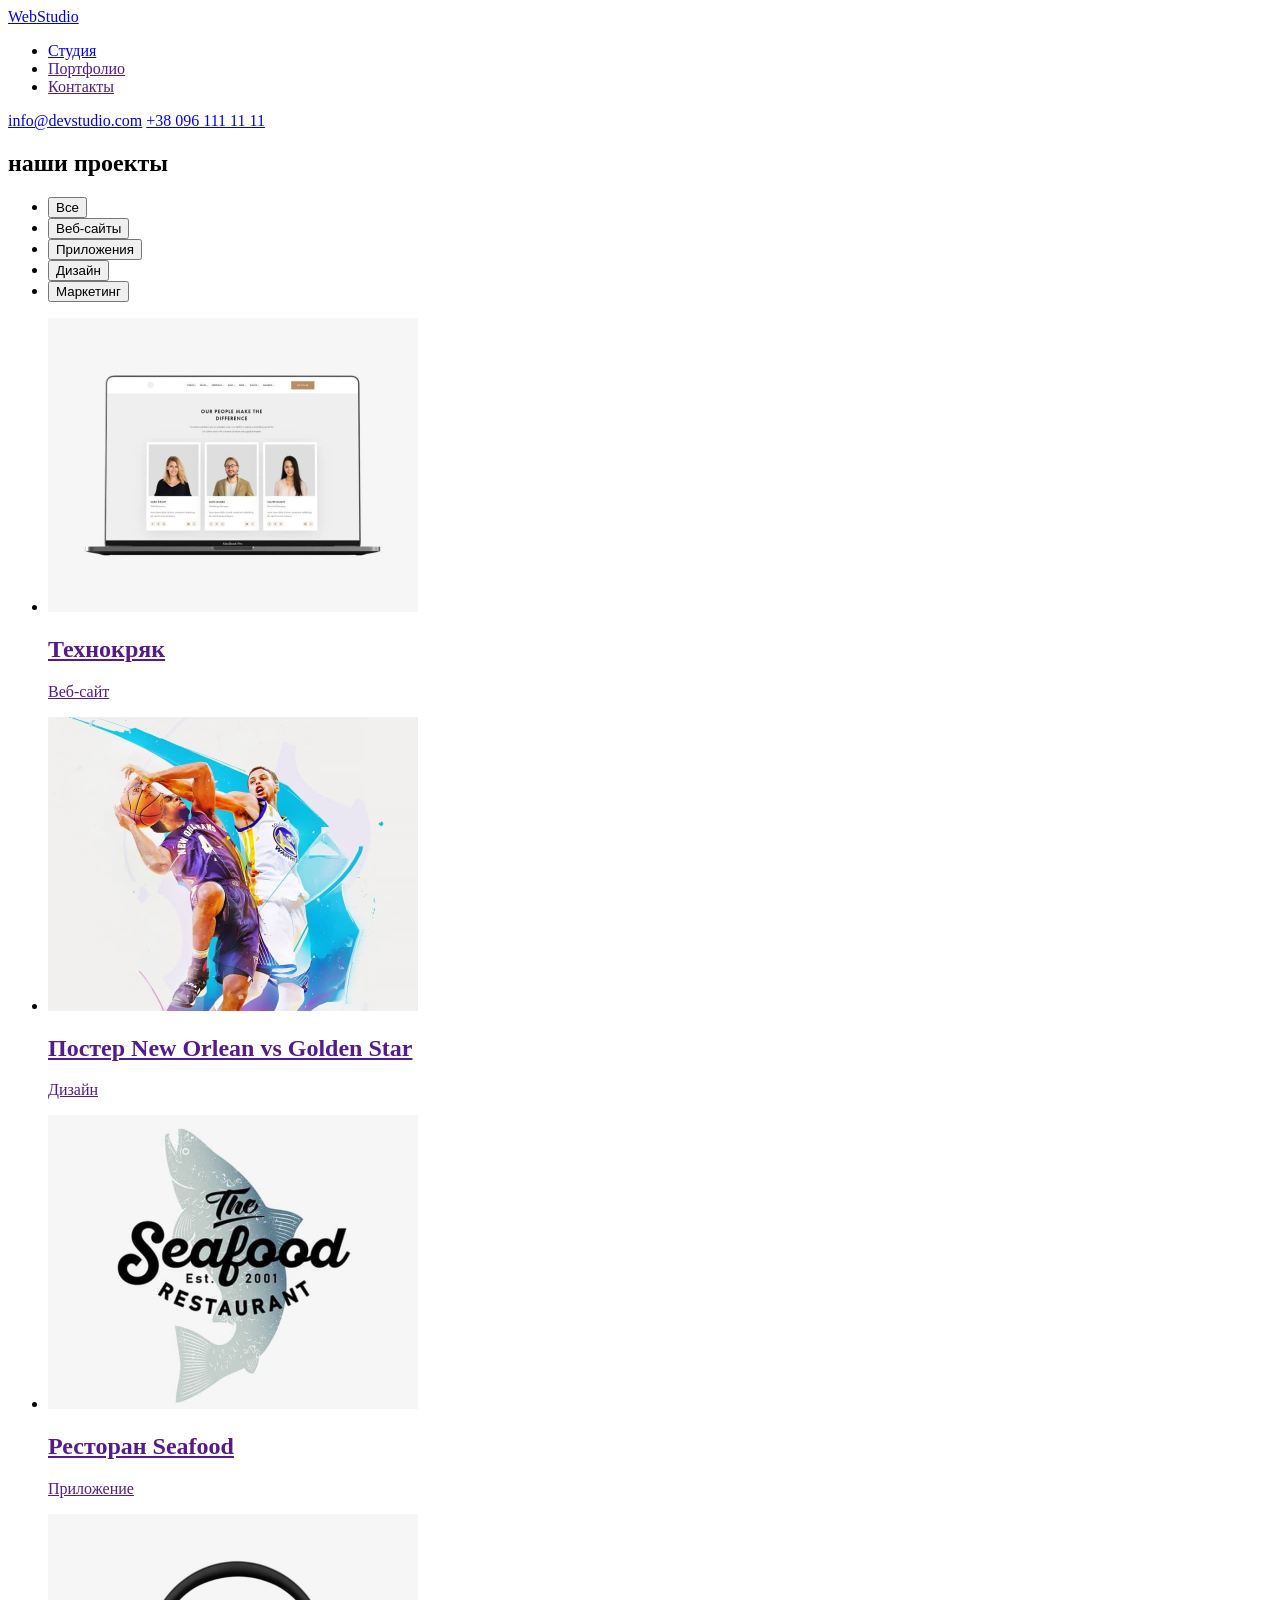
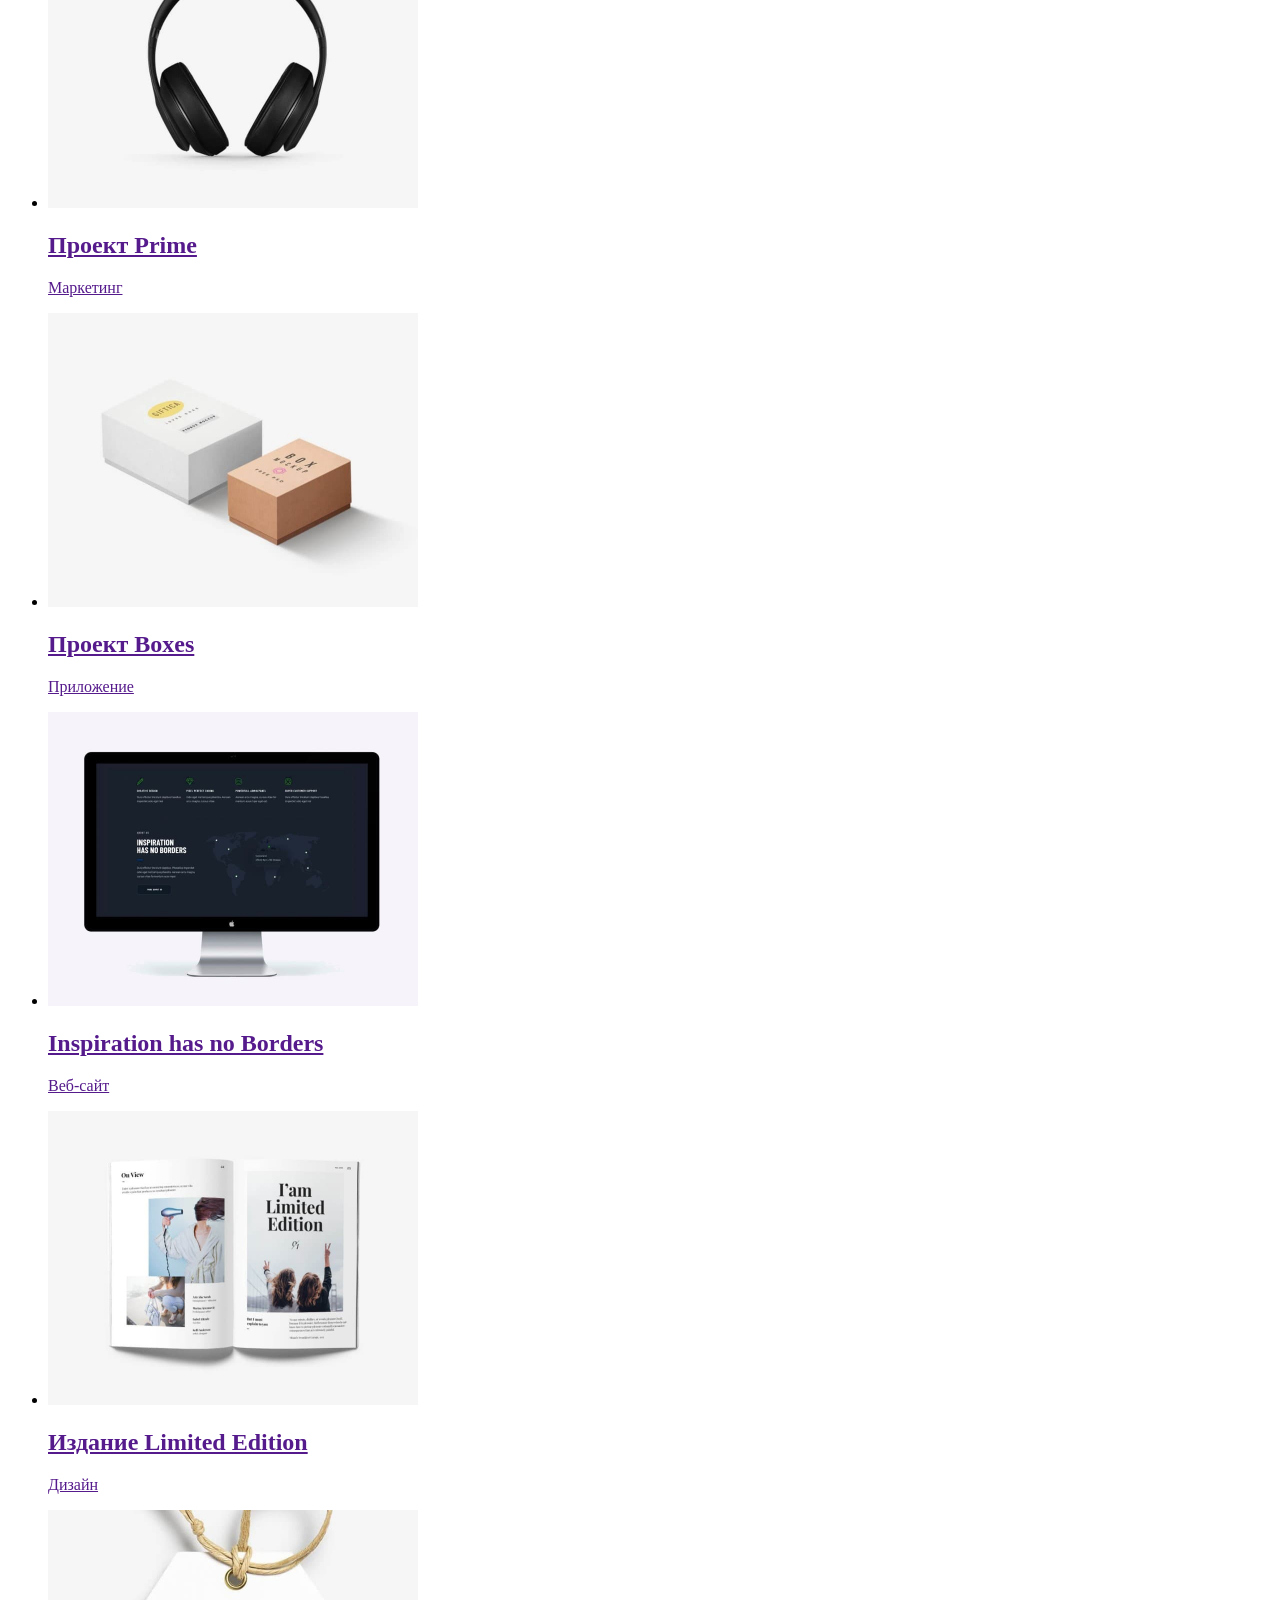
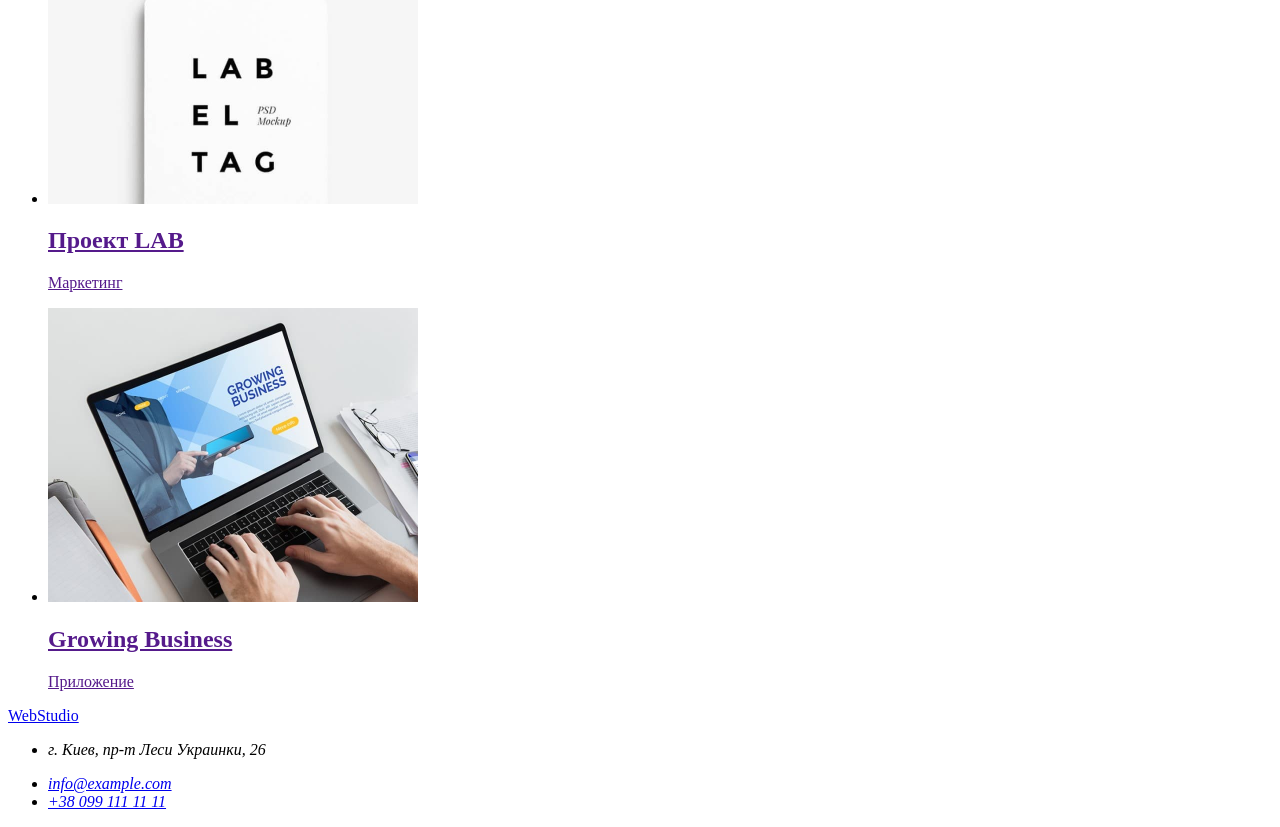
==== portfolio.html @ 17c3c4bf "розмітка" ====
<!DOCTYPE html>
<html lang="ru">
<head>
    <meta charset="UTF-8">
    <meta http-equiv="X-UA-Compatible" content="IE=edge">
    <meta name="viewport" content="width=device-width, initial-scale=1.0">
    <title>goit-markup-hw-01</title>
</head>
<body>

    <!--Шапка-->
    <header>
        <nav>
            <a href="https://github.com/Igorunka/goit-markup-hw-01.git">WebStudio</a>
            <ul>
                <li><a href="./studio.html">Студия</a></li>
                <li><a href="">Портфолио</a></li>
                <li><a href="">Контакты</a></li>
            </ul>
        </nav>
        <a href="mailto:info@devstudio.com">info@devstudio.com</a>
        <a href="tel:+380961111111">+38 096 111 11 11</a>
    </header>
    <main>
        <section>
            <h1>наши проекты</h1>

            <!-- фильтр -->
            <ul>
                <li><button type="button">Все</button></li>
                <li><button type="button">Веб-сайты</button></li>
                <li><button type="button">Приложения</button></li>
                <li><button type="button">Дизайн</button></li>
                <li><button type="button">Маркетинг</button></li>
            </ul>

            <ul>
                <li>
                    <a href="">
                        <img src="./images/tehno.jpg" alt="Технокряк" width="370">
                        <h2>Технокряк</h2>
                        <p>Веб-сайт</p>
                    </a>
                </li>
                <li>
                    <a href="">
                        <img src="./images/new_orlean.jpg" alt="" width="370">
                        <h2>Постер New Orlean vs Golden Star</h2>
                        <p>Дизайн</p>
                    </a>
                </li>
                <li>
                    <a href="">
                        <img src="./images/seafood.jpg" alt="" width="370">
                        <h2>Ресторан Seafood</h2>
                        <p>Приложение</p>
                    </a>
                </li>
                <li>
                    <a href="">
                        <img src="./images/prime.jpg" alt="" width="370">
                        <h2>Проект Prime</h2>
                        <p>Маркетинг</p>
                    </a>
                </li>
                <li>
                    <a href="">
                        <img src="./images/boxes.jpg" alt="" width="370">
                        <h2>Проект Boxes</h2>
                        <p>Приложение</p>
                    </a>
                </li>
                <li>
                    <a href="">
                        <img src="./images/inspiration.jpg" alt="" width="370">
                        <h2>Inspiration has no Borders</h2>
                        <p>Веб-сайт</p>
                    </a>
                </li>
                <li>
                    <a href="">
                        <img src="./images/limited_edition.jpg" alt="" width="370">
                        <h2>Издание Limited Edition</h2>
                        <p>Дизайн</p>
                    </a>
                </li>
                <li>
                    <a href="">
                        <img src="./images/lab.jpg" alt="" width="370">
                        <h2>Проект LAB</h2>
                        <p>Маркетинг</p>
                    </a>
                </li>
                <li>
                    <a href="">
                        <img src="./images/groving.jpg" alt="" width="370">
                        <h2>Growing Business</h2>
                        <p>Приложение</p>
                    </a>
                </li>
            </ul>
        </section>

    </main>
    
    <!---Футер-->
    <footer>
        <a href="https://github.com/Igorunka/goit-markup-hw-01.git">WebStudio</a>
        <address>
            <ul>
                <li><p>г. Киев, пр-т Леси Украинки, 26</p></li>
                <li><a href="mailto:info@example.com">info@example.com</a></li>
                <li><a href="tel:+380991111111">+38 099 111 11 11</a></li>
            </ul>          
        </address>
    </footer>
</body>
</html>
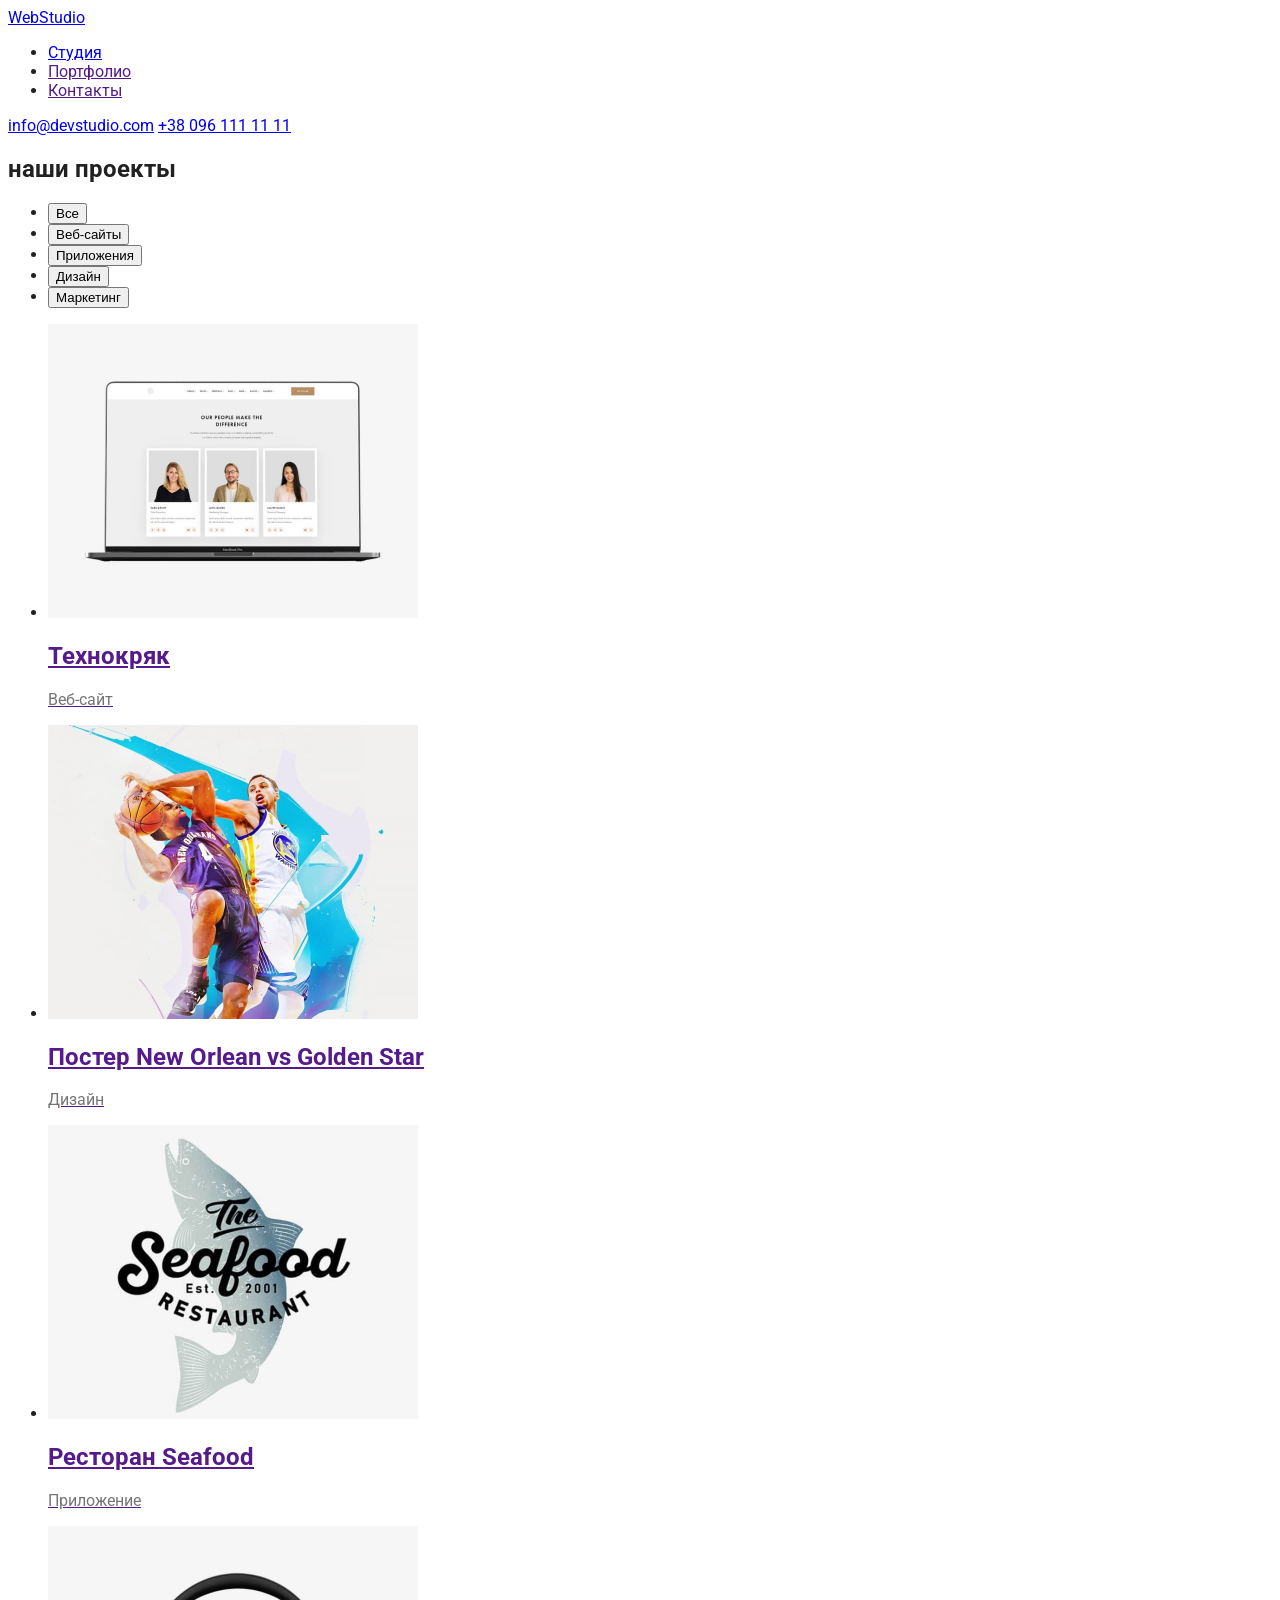
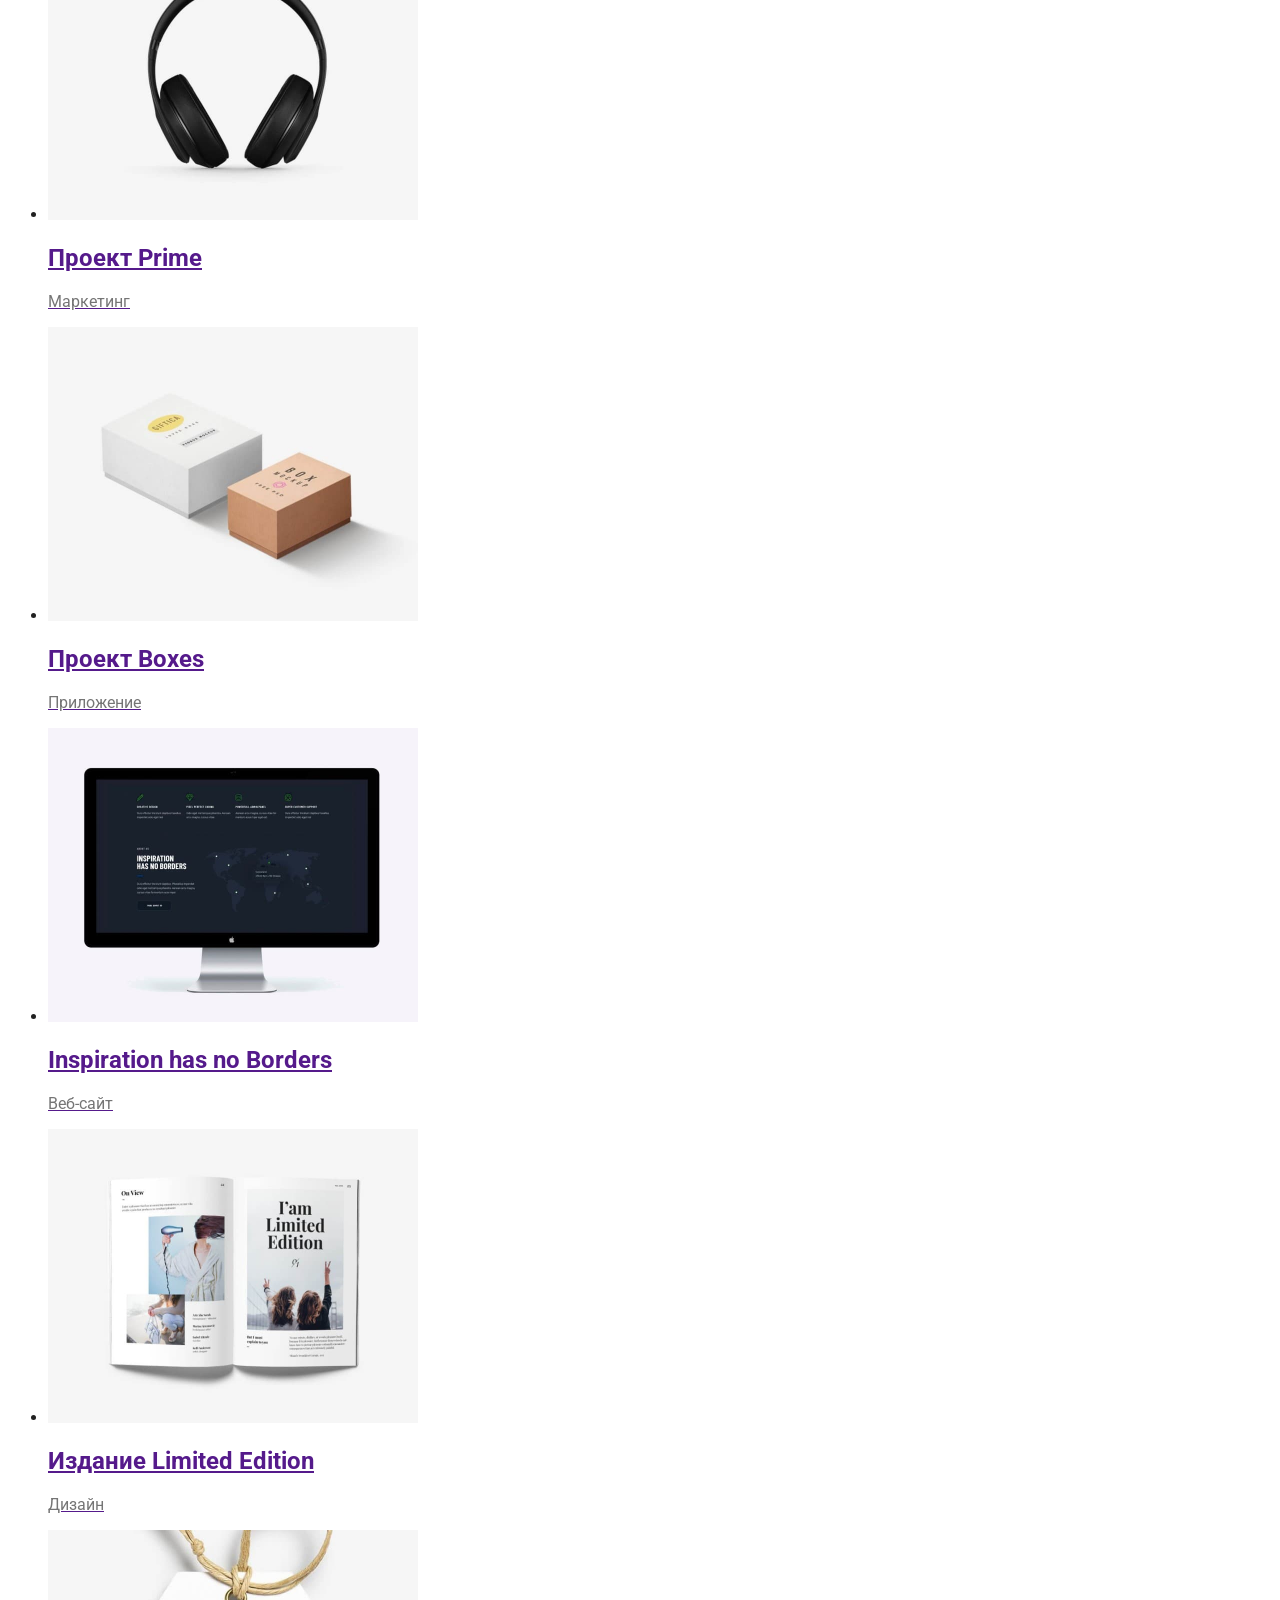
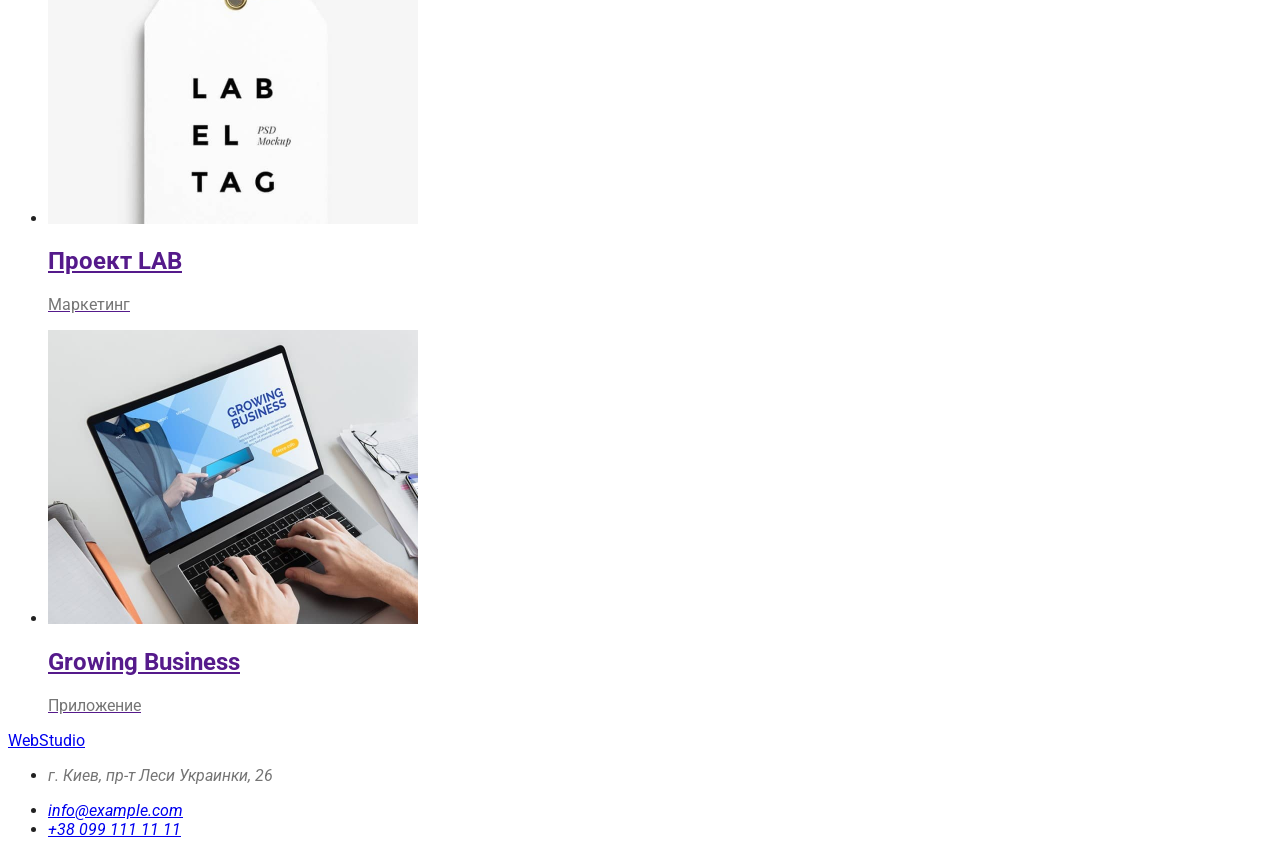
==== commit 3659e206: "Стилі" ====
--- a/portfolio.html
+++ b/portfolio.html
@@ -5,13 +5,17 @@
     <meta http-equiv="X-UA-Compatible" content="IE=edge">
     <meta name="viewport" content="width=device-width, initial-scale=1.0">
     <title>goit-markup-hw-01</title>
+    <link rel="preconnect" href="https://fonts.googleapis.com">
+<link rel="preconnect" href="https://fonts.gstatic.com" crossorigin>
+<link href="https://fonts.googleapis.com/css2?family=Raleway:wght@700&family=Roboto:wght@400;500;700;900&display=swap" rel="stylesheet">
+<link rel="stylesheet" href="./css/styles.css">
 </head>
 <body>
 
     <!--Шапка-->
     <header>
         <nav>
-            <a href="https://github.com/Igorunka/goit-markup-hw-01.git">WebStudio</a>
+            <a class="logo" href="https://github.com/Igorunka/goit-markup-hw-01.git">WebStudio</a>
             <ul>
                 <li><a href="./studio.html">Студия</a></li>
                 <li><a href="">Портфолио</a></li>
@@ -33,7 +37,7 @@
                 <li><button type="button">Дизайн</button></li>
                 <li><button type="button">Маркетинг</button></li>
             </ul>
-
+                <!-- Галерея -->
             <ul>
                 <li>
                     <a href="">
@@ -105,7 +109,7 @@
     
     <!---Футер-->
     <footer>
-        <a href="https://github.com/Igorunka/goit-markup-hw-01.git">WebStudio</a>
+        <a class="logo" href="https://github.com/Igorunka/goit-markup-hw-01.git">WebStudio</a>
         <address>
             <ul>
                 <li><p>г. Киев, пр-т Леси Украинки, 26</p></li>
--- a/css/styles.css
+++ b/css/styles.css
@@ -0,0 +1,10 @@
+body {
+font-family: Roboto, sans-serif;
+color: #212121;
+}
+p {
+    color: #757575;
+}
+.logo{
+    /* color: red; */
+}
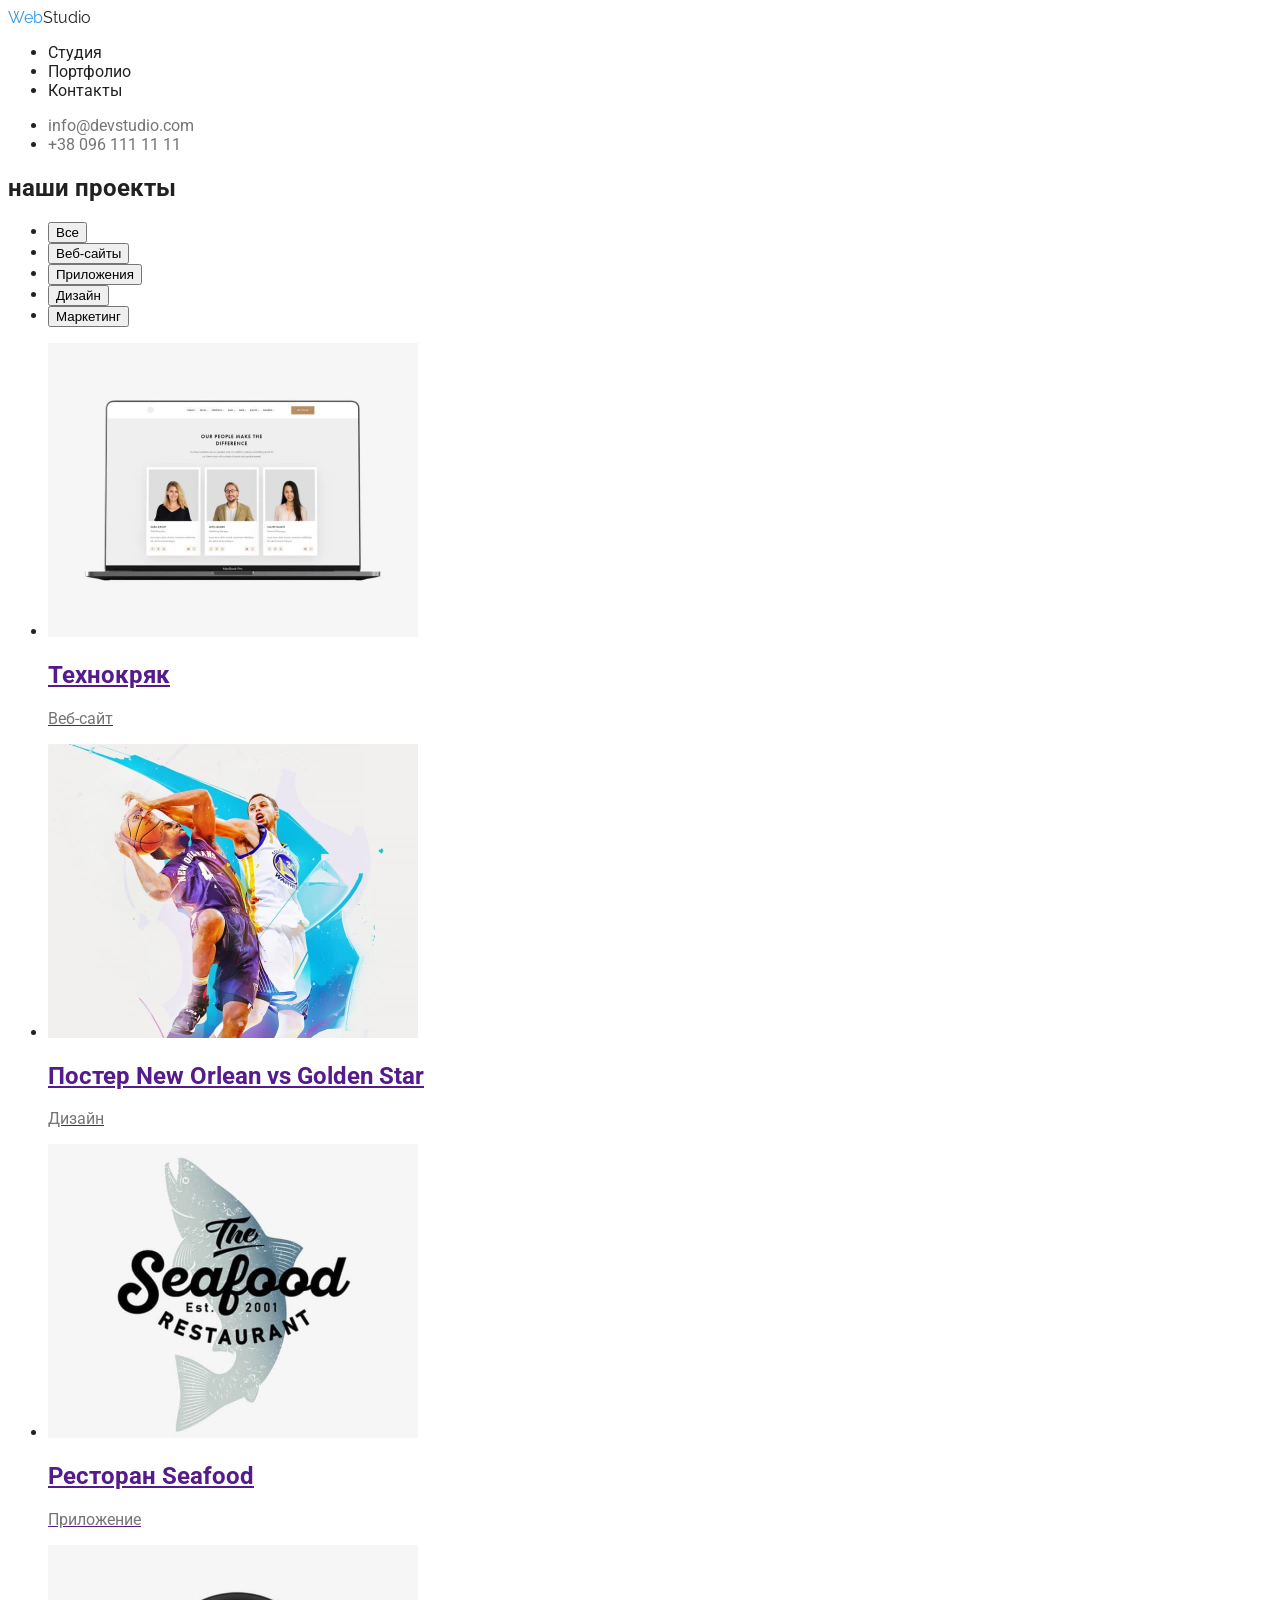
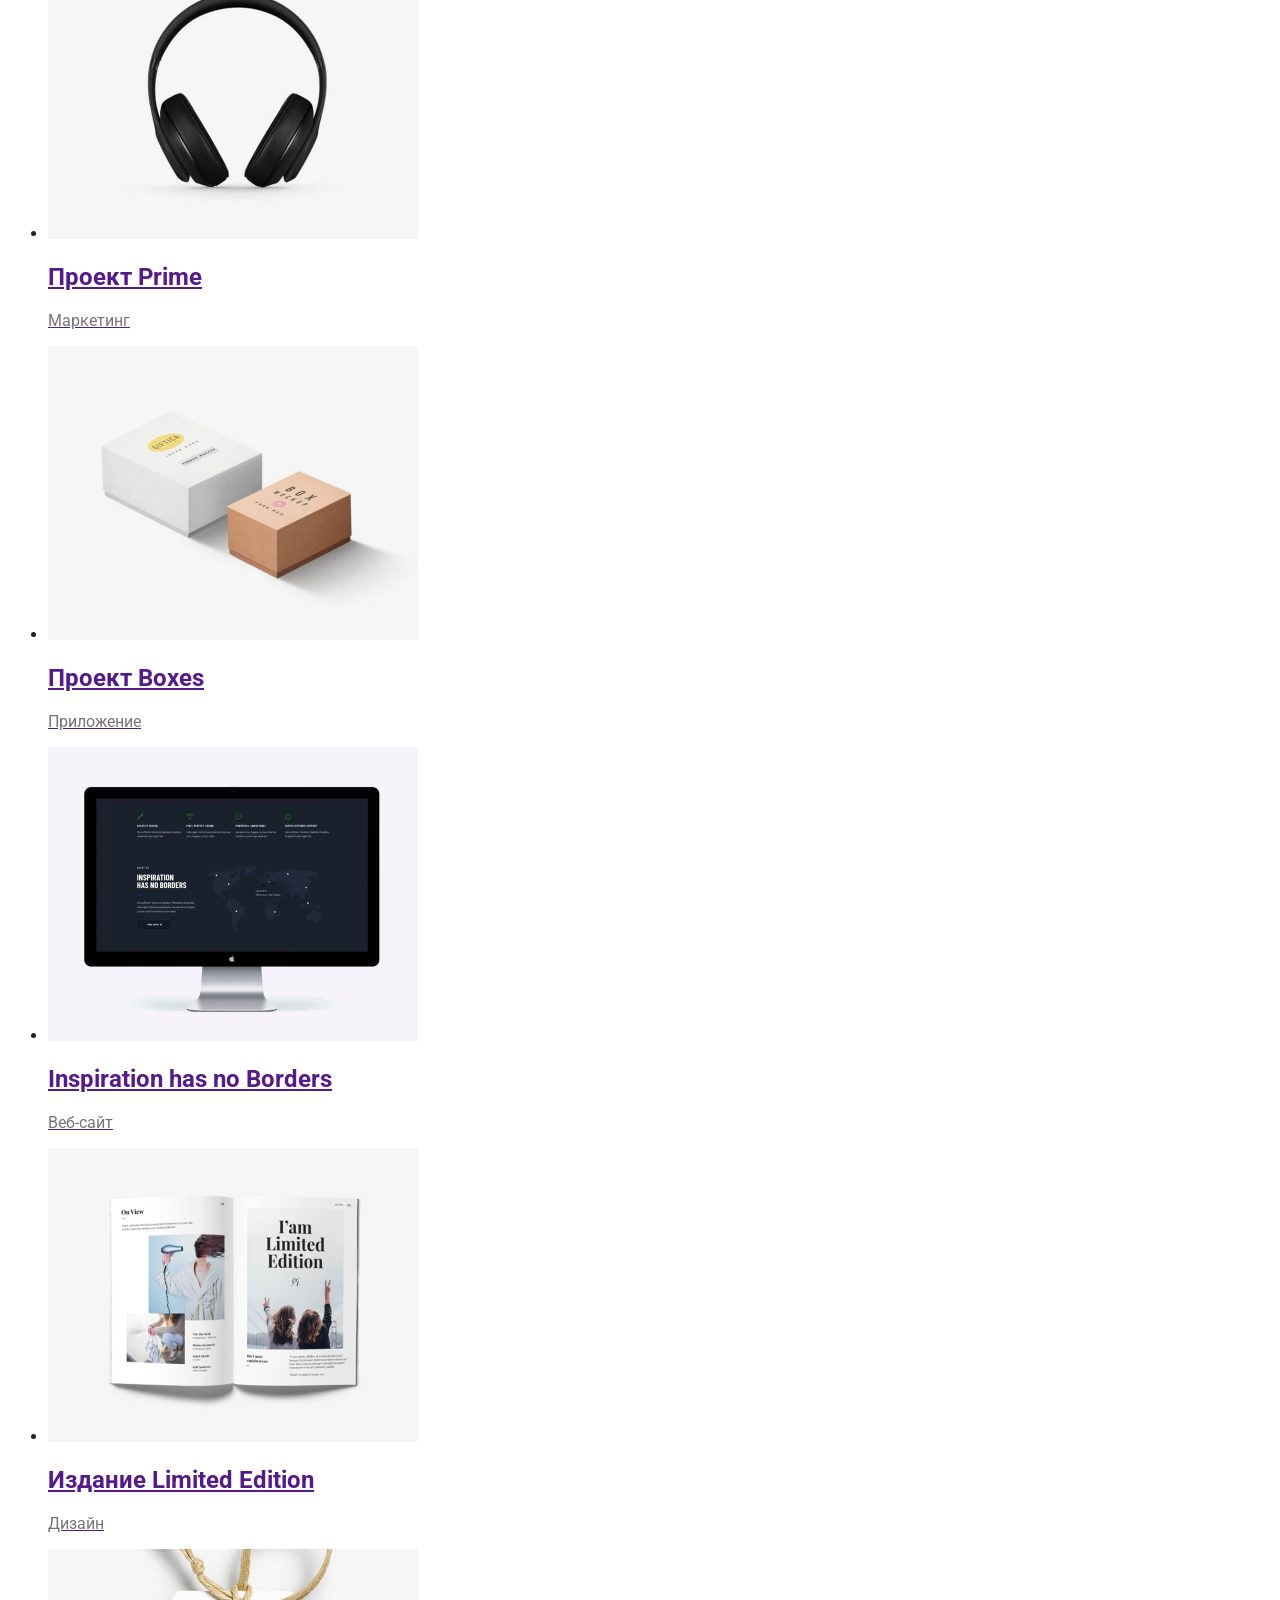
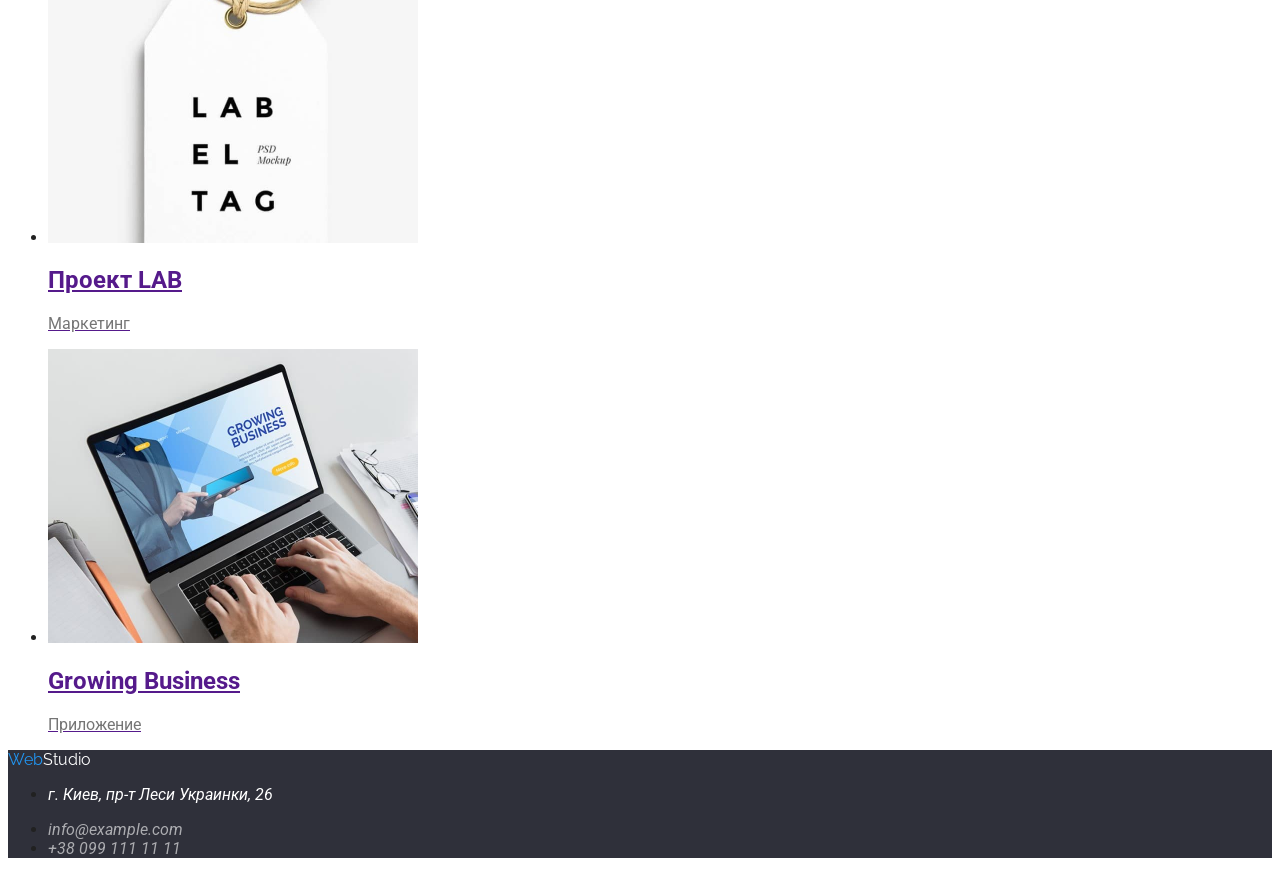
==== commit 2c815cdc: "header, footer" ====
--- a/portfolio.html
+++ b/portfolio.html
@@ -15,15 +15,18 @@
     <!--Шапка-->
     <header>
         <nav>
-            <a class="logo" href="https://github.com/Igorunka/goit-markup-hw-01.git">WebStudio</a>
-            <ul>
-                <li><a href="./studio.html">Студия</a></li>
-                <li><a href="">Портфолио</a></li>
-                <li><a href="">Контакты</a></li>
+            <a class="logo-header" href="https://igorunka.github/goit-markup-hw-02/">
+                <span class="logo-web">Web</span>Studio</a>
+            <ul class="nav-link">
+                <li><a class="link" href="./studio.html">Студия</a></li>
+                <li><a class="link" href="">Портфолио</a></li>
+                <li><a class="link" href="">Контакты</a></li>
             </ul>
         </nav>
-        <a href="mailto:info@devstudio.com">info@devstudio.com</a>
-        <a href="tel:+380961111111">+38 096 111 11 11</a>
+        <ul class="contacts-link">
+            <li><a class="link" href="mailto:info@devstudio.com">info@devstudio.com</a></li>
+            <li><a class="link" href="tel:+380961111111">+38 096 111 11 11</a></li>
+        </ul>
     </header>
     <main>
         <section>
@@ -31,11 +34,11 @@
 
             <!-- фильтр -->
             <ul>
-                <li><button type="button">Все</button></li>
-                <li><button type="button">Веб-сайты</button></li>
-                <li><button type="button">Приложения</button></li>
-                <li><button type="button">Дизайн</button></li>
-                <li><button type="button">Маркетинг</button></li>
+                <li><button class="button" type="button">Все</button></li>
+                <li><button class="button" type="button">Веб-сайты</button></li>
+                <li><button class="button" type="button">Приложения</button></li>
+                <li><button class="button" type="button">Дизайн</button></li>
+                <li><button class="button" type="button">Маркетинг</button></li>
             </ul>
                 <!-- Галерея -->
             <ul>
@@ -109,12 +112,13 @@
     
     <!---Футер-->
     <footer>
-        <a class="logo" href="https://github.com/Igorunka/goit-markup-hw-01.git">WebStudio</a>
+        <a class="logo-footer" href="https://igorunka.github/goit-markup-hw-02/">
+            <span class="logo-web">Web</span>Studio</a>
         <address>
-            <ul>
-                <li><p>г. Киев, пр-т Леси Украинки, 26</p></li>
-                <li><a href="mailto:info@example.com">info@example.com</a></li>
-                <li><a href="tel:+380991111111">+38 099 111 11 11</a></li>
+            <ul class="footer-links">
+                <li><p class="adress">г. Киев, пр-т Леси Украинки, 26</p></li>
+                <li><a class="link" href="mailto:info@example.com">info@example.com</a></li>
+                <li><a class="link" href="tel:+380991111111">+38 099 111 11 11</a></li>
             </ul>          
         </address>
     </footer>
--- a/css/styles.css
+++ b/css/styles.css
@@ -2,9 +2,48 @@
 font-family: Roboto, sans-serif;
 color: #212121;
 }
+.logo-header, .logo-footer {
+    font-family: Raleway, sans-serif;
+    text-decoration: none;
+}
+.logo-header{
+    color: #212121;
+}
+.logo-web{
+    color: #2196F3;
+}
+.nav-link .link{
+color: #212121;
+text-decoration: none;
+}
+.contacts-link .link{
+    color: #757575;
+    text-decoration: none;
+}
+.nav-link .link:hover,
+.contacts-link .link:hover,
+.footer-links .link:hover,
+.nav-link .link:focus,
+.contacts-link .link:focus,
+.footer-links .link:focus {
+    color: #2196F3;
+}
+.button{
+    cursor: pointer;
+}
 p {
     color: #757575;
 }
-.logo{
-    /* color: red; */
+footer {
+    background: #2F303A;
+}
+.logo-footer{
+    color: #ffffff;
+}
+.footer-links .link{
+    color: rgba(255, 255, 255, 0.6);
+    text-decoration: none;
+}
+.adress{
+    color: #ffffff;
 }
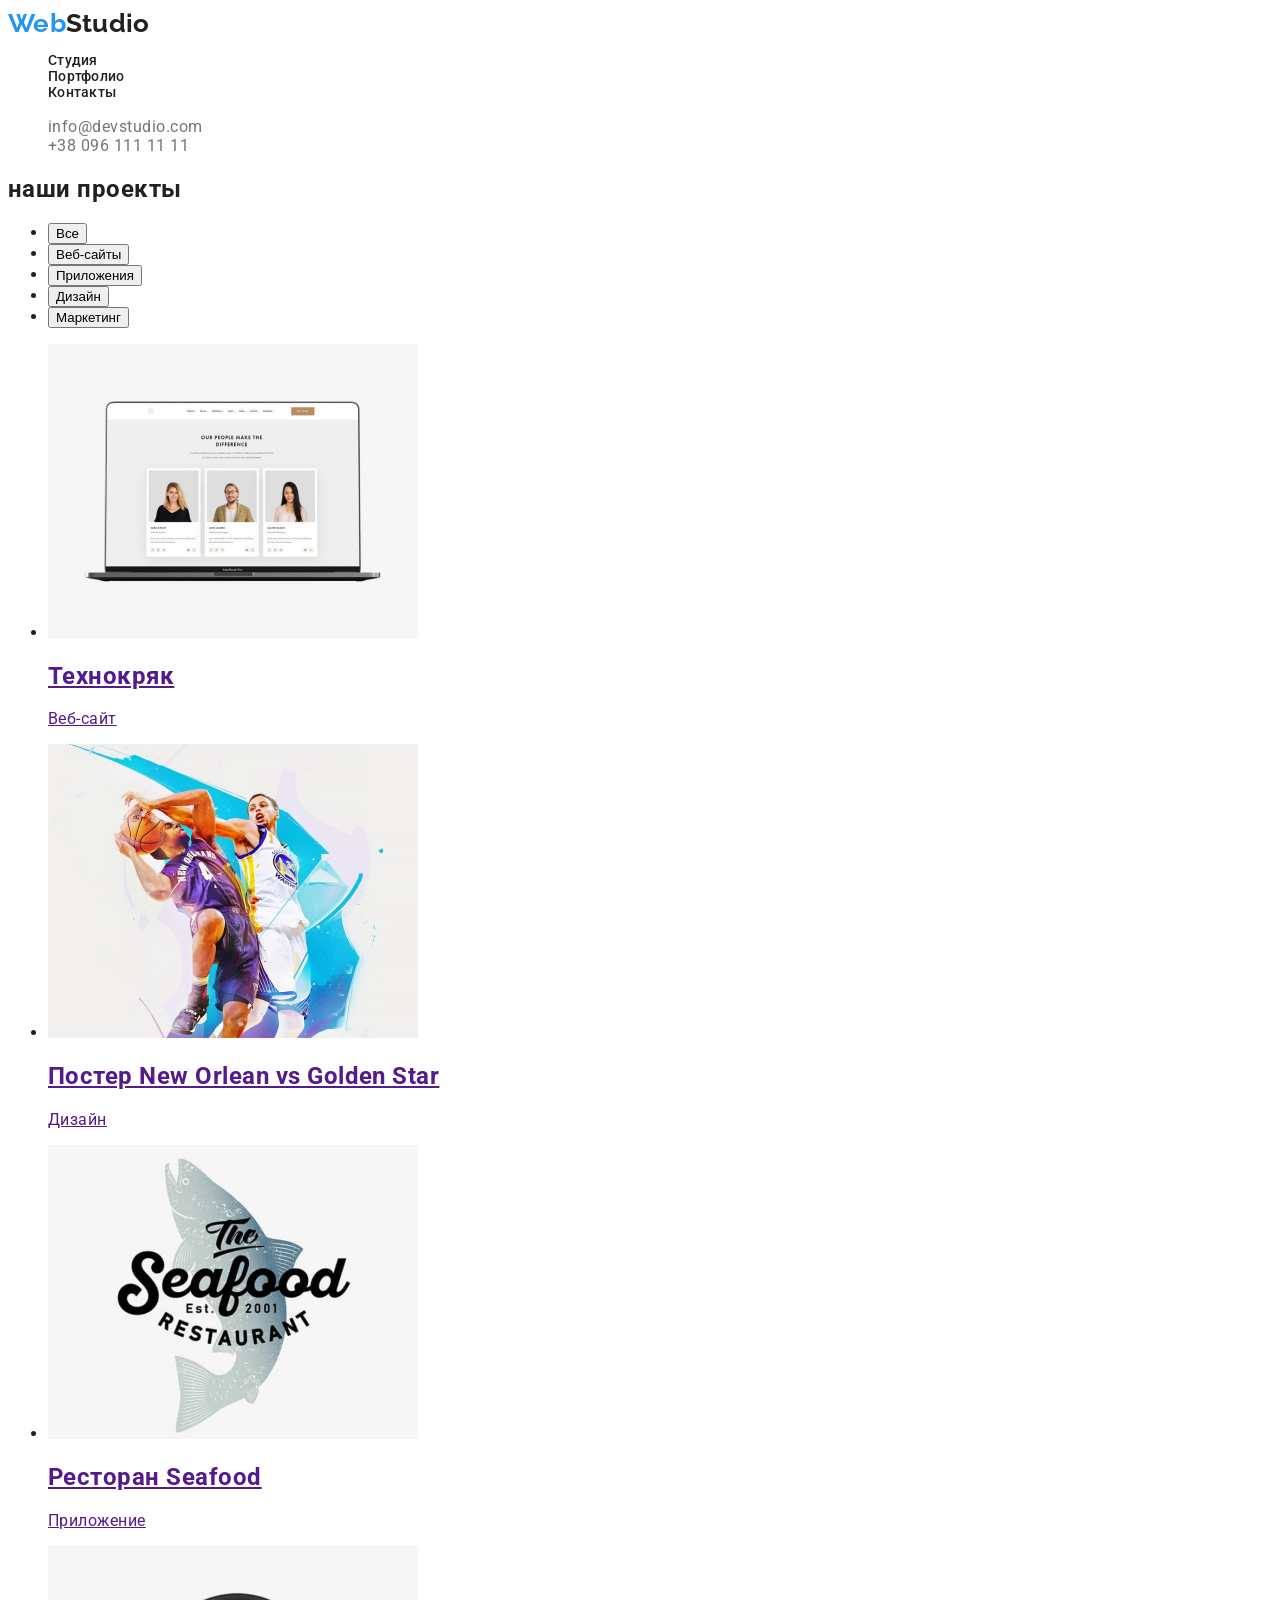
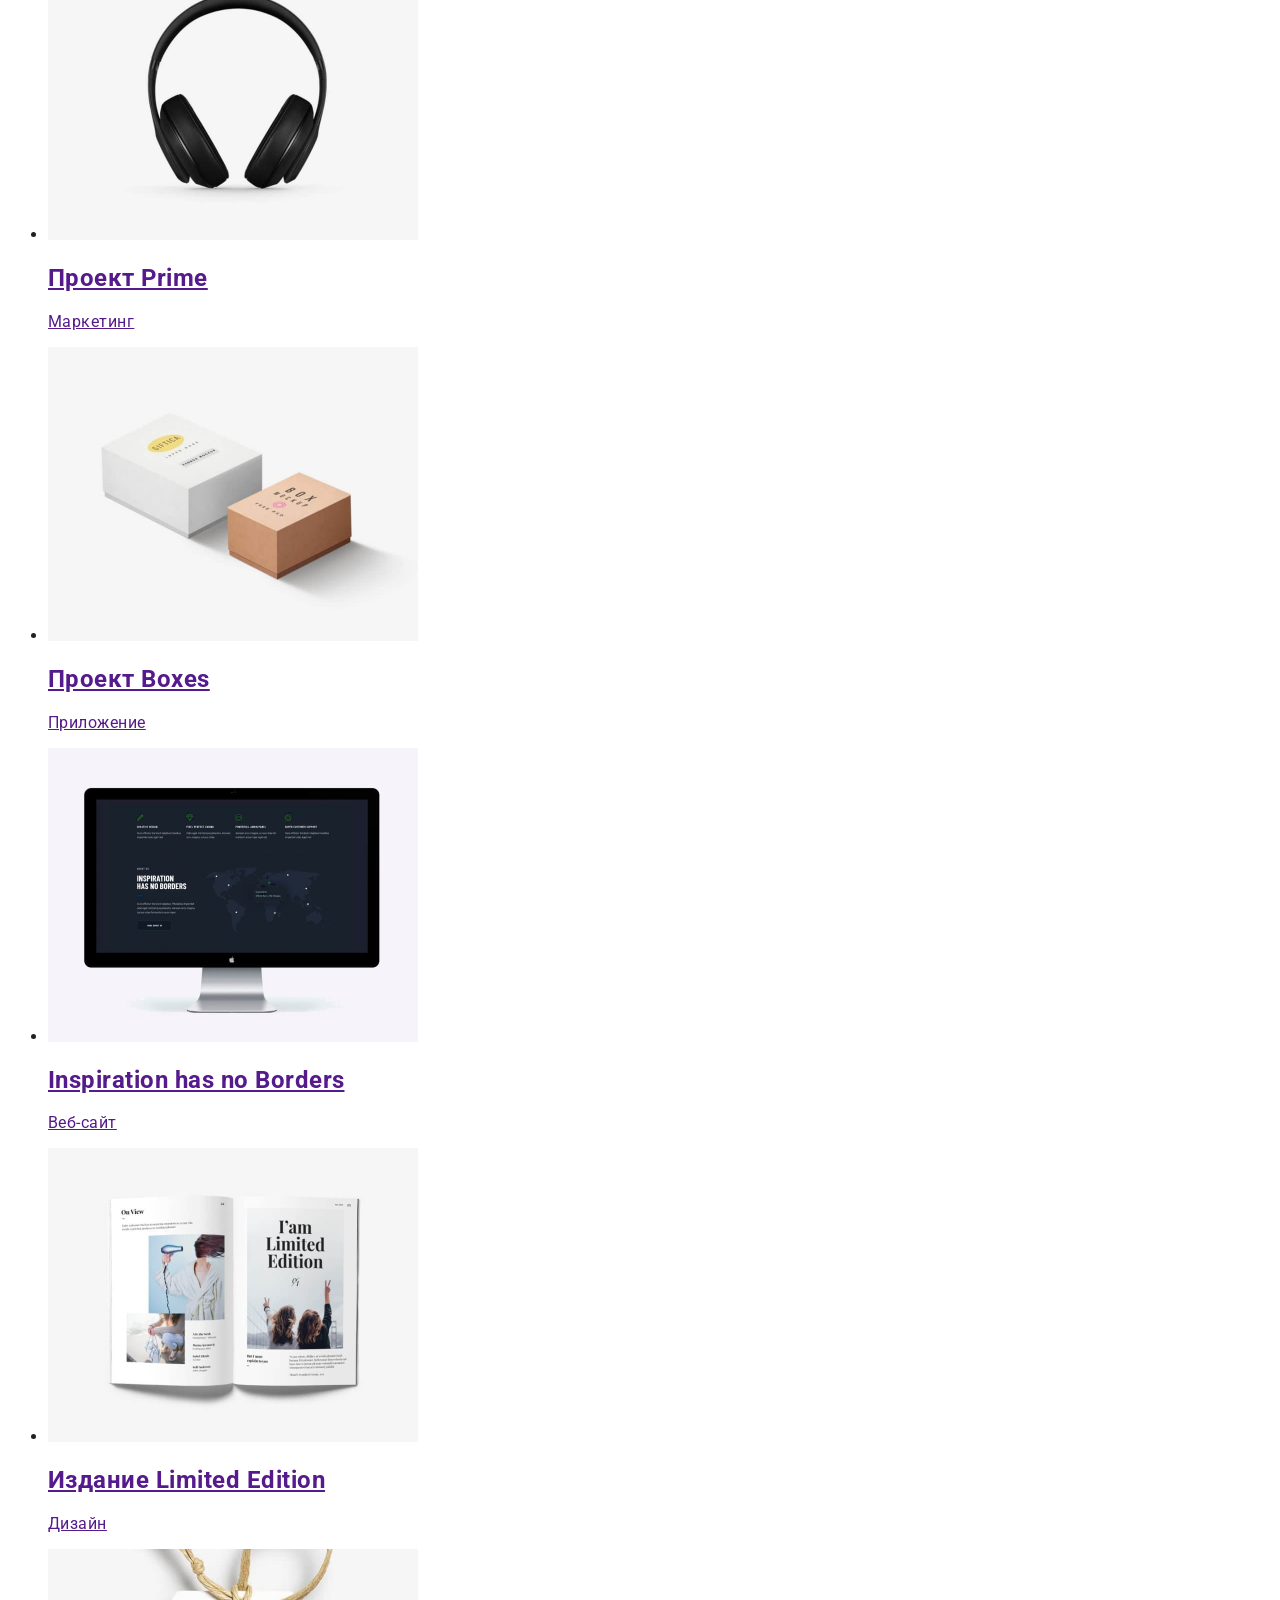
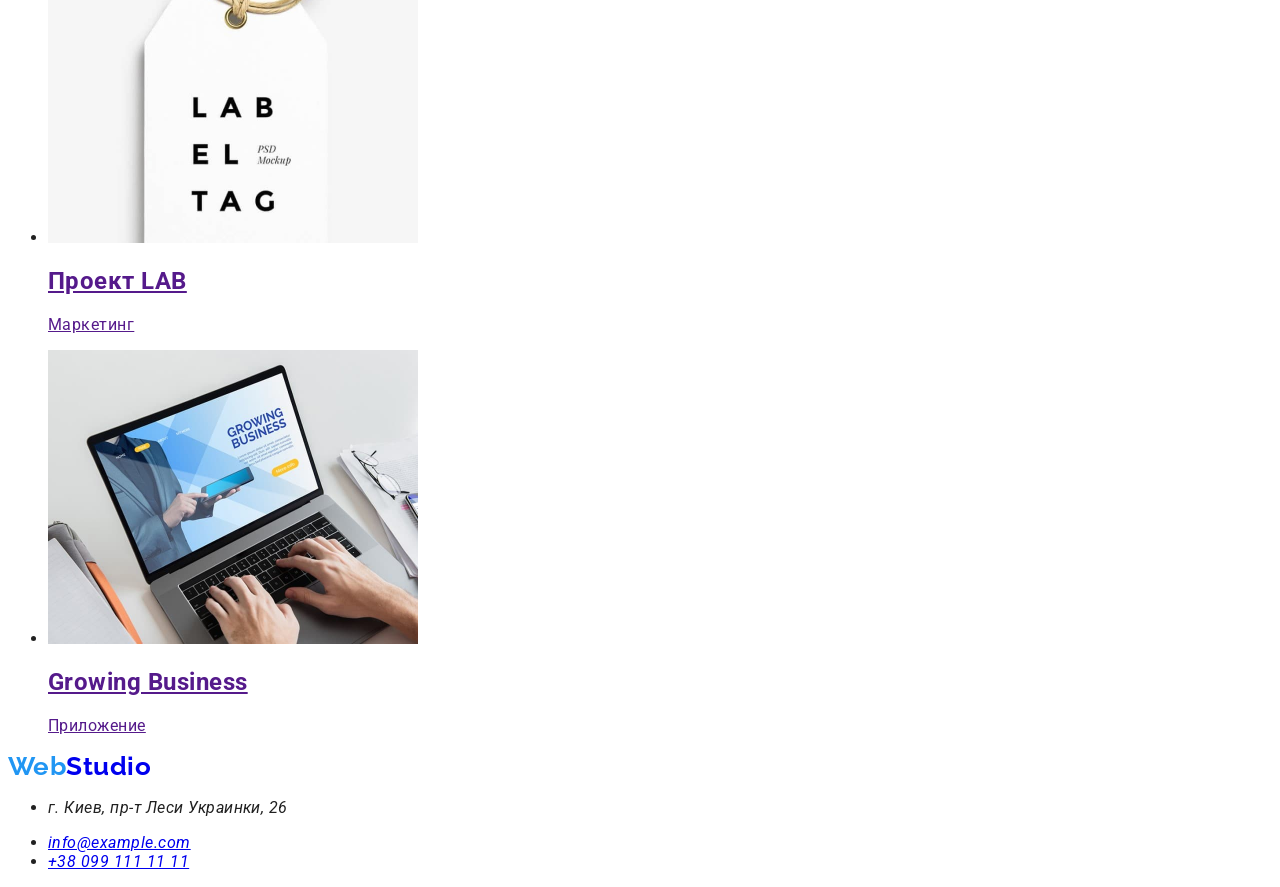
==== commit 37712b3d: "studio" ====
--- a/portfolio.html
+++ b/portfolio.html
@@ -13,19 +13,19 @@
 <body>
 
     <!--Шапка-->
-    <header>
-        <nav>
-            <a class="logo-header" href="https://igorunka.github/goit-markup-hw-02/">
+    <header class="page-header">
+        <nav class="navigation">
+            <a href="https://github.com/Igorunka/goit-markup-hw-02.git" class="logo">
                 <span class="logo-web">Web</span>Studio</a>
-            <ul class="nav-link">
-                <li><a class="link" href="./studio.html">Студия</a></li>
-                <li><a class="link" href="">Портфолио</a></li>
-                <li><a class="link" href="">Контакты</a></li>
+            <ul class="site-nav">
+                <li><a href="./studio.html" class="link">Студия</a></li>
+                <li><a href="" class="link">Портфолио</a></li>
+                <li><a href="" class="link">Контакты</a></li>
             </ul>
         </nav>
-        <ul class="contacts-link">
-            <li><a class="link" href="mailto:info@devstudio.com">info@devstudio.com</a></li>
-            <li><a class="link" href="tel:+380961111111">+38 096 111 11 11</a></li>
+        <ul class="contacts-header">
+            <li><a href="mailto:info@devstudio.com" class="link">info@devstudio.com</a></li>
+            <li><a href="tel:+380961111111" class="link">+38 096 111 11 11</a></li>
         </ul>
     </header>
     <main>
@@ -33,15 +33,15 @@
             <h1>наши проекты</h1>
 
             <!-- фильтр -->
-            <ul>
-                <li><button class="button" type="button">Все</button></li>
-                <li><button class="button" type="button">Веб-сайты</button></li>
-                <li><button class="button" type="button">Приложения</button></li>
-                <li><button class="button" type="button">Дизайн</button></li>
-                <li><button class="button" type="button">Маркетинг</button></li>
+            <ul class="list">
+                <li><button class="button-styles" type="button">Все</button></li>
+                <li><button class="button-styles" type="button">Веб-сайты</button></li>
+                <li><button class="button-styles" type="button">Приложения</button></li>
+                <li><button class="button-styles" type="button">Дизайн</button></li>
+                <li><button class="button-styles" type="button">Маркетинг</button></li>
             </ul>
                 <!-- Галерея -->
-            <ul>
+            <ul class="list">
                 <li>
                     <a href="">
                         <img src="./images/tehno.jpg" alt="Технокряк" width="370">
@@ -111,14 +111,14 @@
     </main>
     
     <!---Футер-->
-    <footer>
-        <a class="logo-footer" href="https://igorunka.github/goit-markup-hw-02/">
+    <footer class="page-footer">
+        <a href="https://github.com/Igorunka/goit-markup-hw-02.git" class="logo">
             <span class="logo-web">Web</span>Studio</a>
         <address>
-            <ul class="footer-links">
-                <li><p class="adress">г. Киев, пр-т Леси Украинки, 26</p></li>
-                <li><a class="link" href="mailto:info@example.com">info@example.com</a></li>
-                <li><a class="link" href="tel:+380991111111">+38 099 111 11 11</a></li>
+            <ul>
+                <li><p class="adress-style">г. Киев, пр-т Леси Украинки, 26</p></li>
+                <li><a href="mailto:info@example.com" class="link">info@example.com</a></li>
+                <li><a href="tel:+380991111111" class="link">+38 099 111 11 11</a></li>
             </ul>          
         </address>
     </footer>
--- a/css/styles.css
+++ b/css/styles.css
@@ -1,49 +1,110 @@
 body {
+background-color: #ffffff;;
 font-family: Roboto, sans-serif;
 color: #212121;
+letter-spacing: 0.03em;
 }
-.logo-header, .logo-footer {
-    font-family: Raleway, sans-serif;
-    text-decoration: none;
-}
-.logo-header{
-    color: #212121;
+/* Header */
+    /* Logo */
+.logo{
+font-family: Raleway, sans-serif;
+font-weight: 700;
+font-size: 26px;
+line-height: 1.19;
+text-decoration: none;
 }
 .logo-web{
     color: #2196F3;
 }
-.nav-link .link{
-color: #212121;
+.page-header .logo{
+    color: #212121;
+}
+     /* Navigation */
+.navigation{
+font-weight: 500;
+font-size: 14px;
+line-height: 1.14;
+letter-spacing: 0.02em;
+}
+.site-nav, .contacts-header{
+    list-style: none;
+}
+.site-nav .link{
+    color: #212121;
 text-decoration: none;
 }
-.contacts-link .link{
-    color: #757575;
-    text-decoration: none;
-}
-.nav-link .link:hover,
-.contacts-link .link:hover,
-.footer-links .link:hover,
-.nav-link .link:focus,
-.contacts-link .link:focus,
-.footer-links .link:focus {
+.site-nav .link:hover,
+.site-nav .link:focus,
+.contacts-header .link:hover,
+.contacts-header .link:focus{
     color: #2196F3;
 }
-.button{
-    cursor: pointer;
+.contacts-header .link{
+    color: #757575;
+text-decoration: none;
 }
-p {
+    /* Hero */
+.hero{
+    background-color: #2F303A;
+}
+.text-hero{
+    color: #ffffff;
+font-weight: 900;
+font-size: 44px;
+line-height: 1.36;
+text-align: center;
+letter-spacing: 0.06em;
+text-transform: uppercase;
+}
+.hero .button{
+    color: #ffffff;
+background-color: #2196F3;
+font-weight: 700;
+font-size: 16px;
+line-height: 1.87;
+letter-spacing: 0.06em;
+}
+     /* Feature */
+.display{
+    display: none;
+}
+.list-feature{
+    list-style: none;
+}
+.list-feature .title{
+    font-weight: 700;
+font-size: 14px;
+line-height: 1.14;
+text-transform: uppercase;
+}
+.list-feature .desc{
     color: #757575;
+font-weight: 400;
+font-size: 14px;
+line-height: 1.7;
 }
-footer {
-    background: #2F303A;
+     /* Work */
+     .list-work{
+    list-style: none;
 }
-.logo-footer{
-    color: #ffffff;
+.desc-work, .desc-team{
+    font-weight: 700;
+font-size: 36px;
+line-height: 1.17;
+text-align: center;
 }
-.footer-links .link{
-    color: rgba(255, 255, 255, 0.6);
-    text-decoration: none;
+     /* Team */
+.team-list{
+    list-style: none;
 }
-.adress{
-    color: #ffffff;
-}+.team-list .title{
+    font-weight: 500;
+font-size: 16px;
+line-height: 1.19;
+}
+.team-list .desc{
+    color: #757575;
+    font-weight: 400;
+font-size: 16px;
+line-height: 1.19;
+}
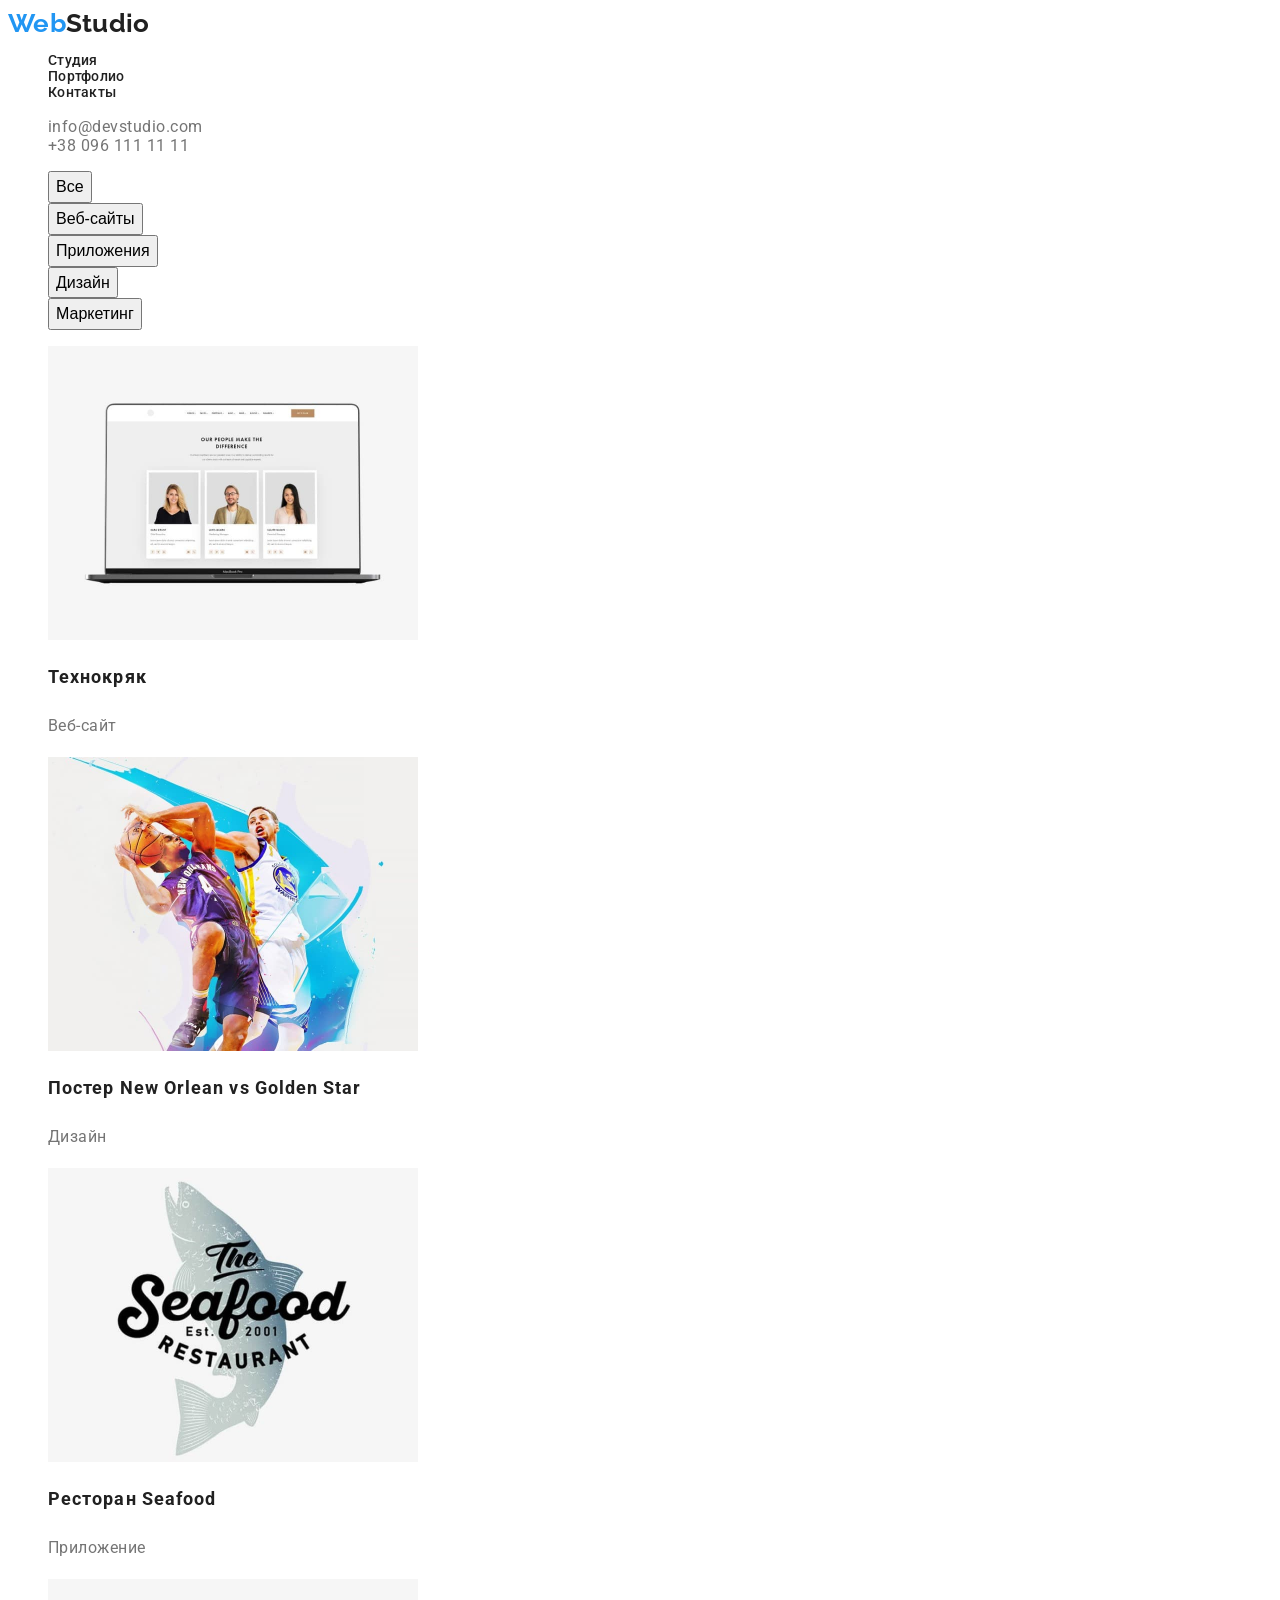
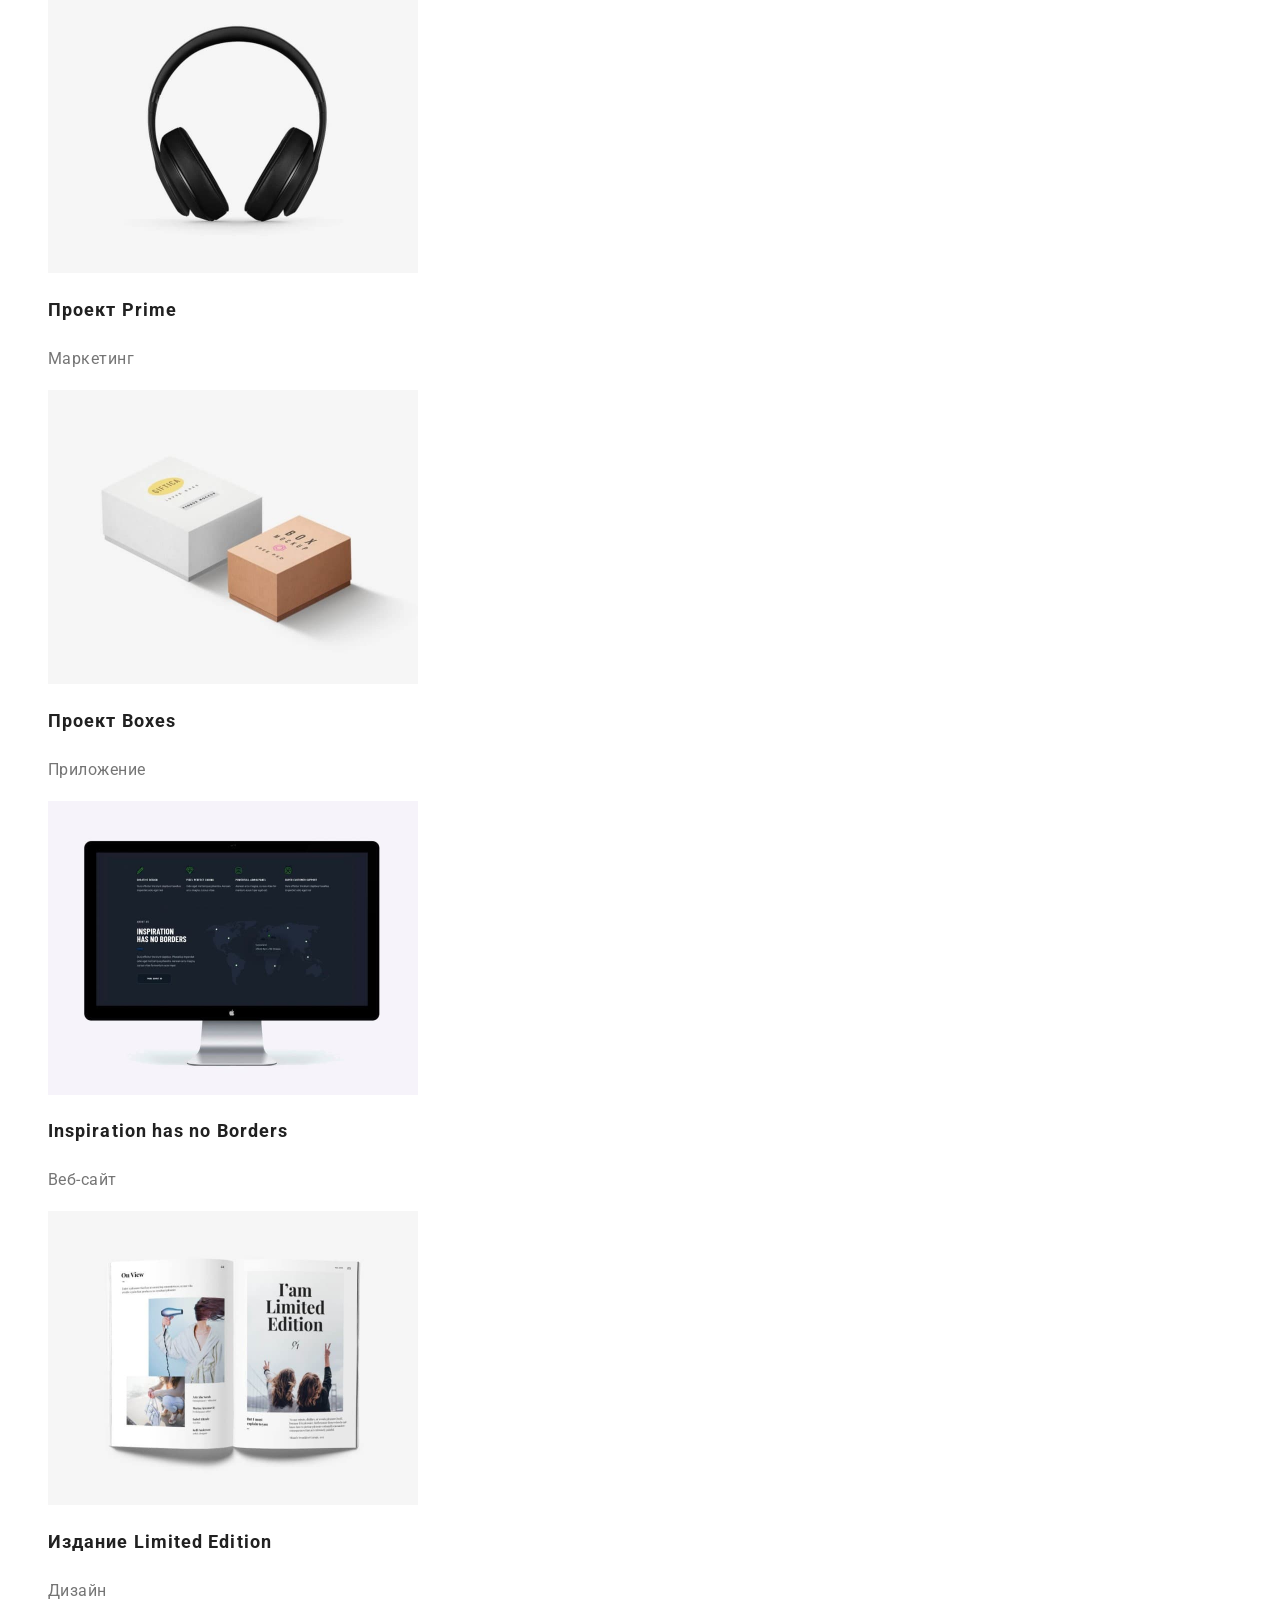
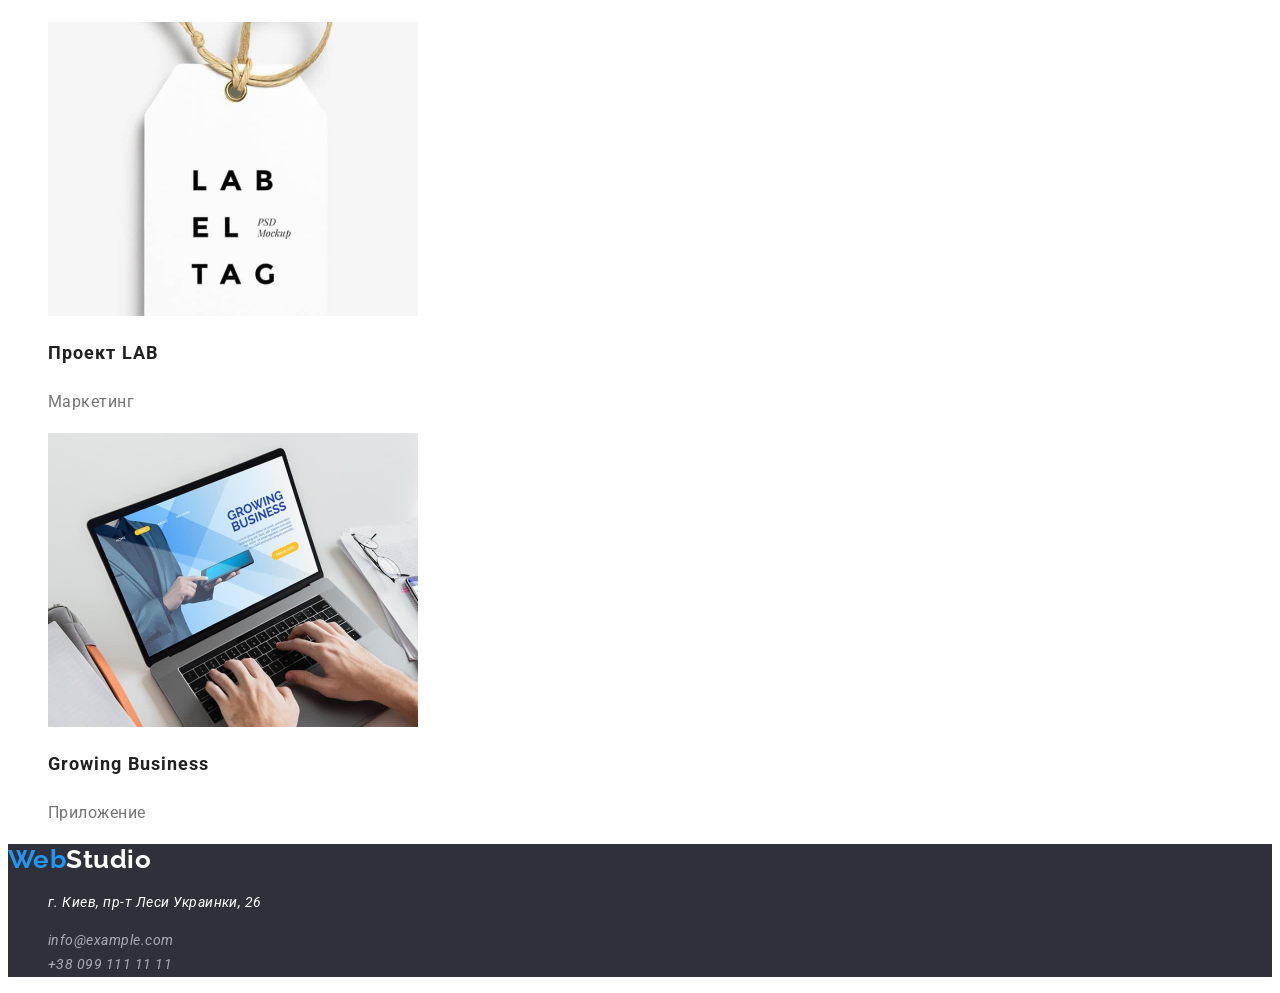
==== commit 3cd0c2d1: "Final" ====
--- a/portfolio.html
+++ b/portfolio.html
@@ -30,79 +30,79 @@
     </header>
     <main>
         <section>
-            <h1>наши проекты</h1>
+            <h1 class="display">наши проекты</h1>
 
             <!-- фильтр -->
-            <ul class="list">
-                <li><button class="button-styles" type="button">Все</button></li>
-                <li><button class="button-styles" type="button">Веб-сайты</button></li>
-                <li><button class="button-styles" type="button">Приложения</button></li>
-                <li><button class="button-styles" type="button">Дизайн</button></li>
-                <li><button class="button-styles" type="button">Маркетинг</button></li>
+            <ul class="filter">
+                <li><button type="button" class="button">Все</button></li>
+                <li><button type="button" class="button">Веб-сайты</button></li>
+                <li><button type="button" class="button">Приложения</button></li>
+                <li><button type="button" class="button">Дизайн</button></li>
+                <li><button type="button" class="button">Маркетинг</button></li>
             </ul>
                 <!-- Галерея -->
-            <ul class="list">
+            <ul class="gallery">
                 <li>
-                    <a href="">
+                    <a href="" class="list">
                         <img src="./images/tehno.jpg" alt="Технокряк" width="370">
-                        <h2>Технокряк</h2>
-                        <p>Веб-сайт</p>
+                        <h2 class="title">Технокряк</h2>
+                        <p class="desc">Веб-сайт</p>
                     </a>
                 </li>
                 <li>
-                    <a href="">
-                        <img src="./images/new_orlean.jpg" alt="" width="370">
-                        <h2>Постер New Orlean vs Golden Star</h2>
-                        <p>Дизайн</p>
+                    <a href="" class="list">
+                        <img src="./images/new_orlean.jpg" alt="Постер New Orlean vs Golden Star" width="370">
+                        <h2 class="title">Постер New Orlean vs Golden Star</h2>
+                        <p class="desc">Дизайн</p>
                     </a>
                 </li>
                 <li>
-                    <a href="">
-                        <img src="./images/seafood.jpg" alt="" width="370">
-                        <h2>Ресторан Seafood</h2>
-                        <p>Приложение</p>
+                    <a href="" class="list">
+                        <img src="./images/seafood.jpg" alt="Ресторан Seafood" width="370">
+                        <h2 class="title">Ресторан Seafood</h2>
+                        <p class="desc">Приложение</p>
                     </a>
                 </li>
                 <li>
-                    <a href="">
-                        <img src="./images/prime.jpg" alt="" width="370">
-                        <h2>Проект Prime</h2>
-                        <p>Маркетинг</p>
+                    <a href="" class="list">
+                        <img src="./images/prime.jpg" alt="Проект Prime" width="370">
+                        <h2 class="title">Проект Prime</h2>
+                        <p class="desc" >Маркетинг</p>
                     </a>
                 </li>
                 <li>
-                    <a href="">
-                        <img src="./images/boxes.jpg" alt="" width="370">
-                        <h2>Проект Boxes</h2>
-                        <p>Приложение</p>
+                    <a href="" class="list">
+                        <img src="./images/boxes.jpg" alt="Проект Boxes" width="370">
+                        <h2 class="title">Проект Boxes</h2>
+                        <p class="desc">Приложение</p>
                     </a>
                 </li>
                 <li>
-                    <a href="">
-                        <img src="./images/inspiration.jpg" alt="" width="370">
-                        <h2>Inspiration has no Borders</h2>
-                        <p>Веб-сайт</p>
+                    <a href="" class="list">
+                        <img src="./images/inspiration.jpg" alt="Inspiration has no Borders" width="370">
+                        <h2 class="title">Inspiration has no Borders</h2>
+                        <p class="desc">Веб-сайт</p>
                     </a>
                 </li>
                 <li>
-                    <a href="">
-                        <img src="./images/limited_edition.jpg" alt="" width="370">
-                        <h2>Издание Limited Edition</h2>
-                        <p>Дизайн</p>
+                    <a href="" class="list">
+                        <img src="./images/limited_edition.jpg" alt="Издание Limited Edition" width="370">
+                        <h2 class="title">Издание Limited Edition</h2>
+                        <p class="desc">Дизайн</p>
                     </a>
                 </li>
                 <li>
-                    <a href="">
-                        <img src="./images/lab.jpg" alt="" width="370">
-                        <h2>Проект LAB</h2>
-                        <p>Маркетинг</p>
+                    <a href="" class="list">
+                        <img src="./images/lab.jpg" alt="Проект LAB" width="370">
+                        <h2 class="title">Проект LAB</h2>
+                        <p class="desc">Маркетинг</p>
                     </a>
                 </li>
                 <li>
-                    <a href="">
-                        <img src="./images/groving.jpg" alt="" width="370">
-                        <h2>Growing Business</h2>
-                        <p>Приложение</p>
+                    <a href="" class="list">
+                        <img src="./images/groving.jpg" alt="Growing Business" width="370">
+                        <h2 class="title">Growing Business</h2>
+                        <p class="desc">Приложение</p>
                     </a>
                 </li>
             </ul>
@@ -115,8 +115,8 @@
         <a href="https://github.com/Igorunka/goit-markup-hw-02.git" class="logo">
             <span class="logo-web">Web</span>Studio</a>
         <address>
-            <ul>
-                <li><p class="adress-style">г. Киев, пр-т Леси Украинки, 26</p></li>
+            <ul class="adress-list">
+                <li><p class="text">г. Киев, пр-т Леси Украинки, 26</p></li>
                 <li><a href="mailto:info@example.com" class="link">info@example.com</a></li>
                 <li><a href="tel:+380991111111" class="link">+38 099 111 11 11</a></li>
             </ul>          
--- a/css/styles.css
+++ b/css/styles.css
@@ -3,6 +3,9 @@
 font-family: Roboto, sans-serif;
 color: #212121;
 letter-spacing: 0.03em;
+}
+.button{
+    cursor: pointer;
 }
 /* Header */
     /* Logo */
@@ -43,7 +46,8 @@
     color: #757575;
 text-decoration: none;
 }
-    /* Hero */
+                                   /* Studio */
+   /* Hero */
 .hero{
     background-color: #2F303A;
 }
@@ -108,3 +112,67 @@
 font-size: 16px;
 line-height: 1.19;
 }
+                                  /* Portfolio */
+/* Filter */
+.filter{
+    list-style: none;
+}
+.filter .button{
+    font-weight: 500;
+font-size: 16px;
+line-height: 1.62;
+text-align: center;
+}
+.filter .button:hover,
+.filter .button:focus{
+    color: #FFFFFF;
+    background-color: #2196F3;;
+}
+/* Gallery */
+.gallery{
+    list-style: none;
+}
+.gallery .list{
+    text-decoration: none;
+}
+.gallery .title{
+    color: #212121;
+    font-weight: 700;
+font-size: 18px;
+line-height: 2;
+letter-spacing: 0.06em;
+}
+.gallery .desc{
+    color: #757575;
+    font-weight: 400;
+font-size: 16px;
+line-height: 1.87;
+}
+
+/* Footer */
+.page-footer{
+    background-color: #2F303A;
+}
+.page-footer .logo{
+    color: #ffffff;
+}
+.adress-list{
+    list-style: none;
+}
+.adress-list .link{
+    text-decoration: none;
+    color: rgba(255, 255, 255, 0.6);
+    font-weight: 400;
+font-size: 14px;
+line-height: 1.71;
+}
+.adress-list .link:hover,
+.adress-list .link:focus{
+    color: #2196F3;
+}
+.adress-list .text{
+    color: #FFFFFF;
+    font-weight: 400;
+font-size: 14px;
+line-height: 1.71;
+}
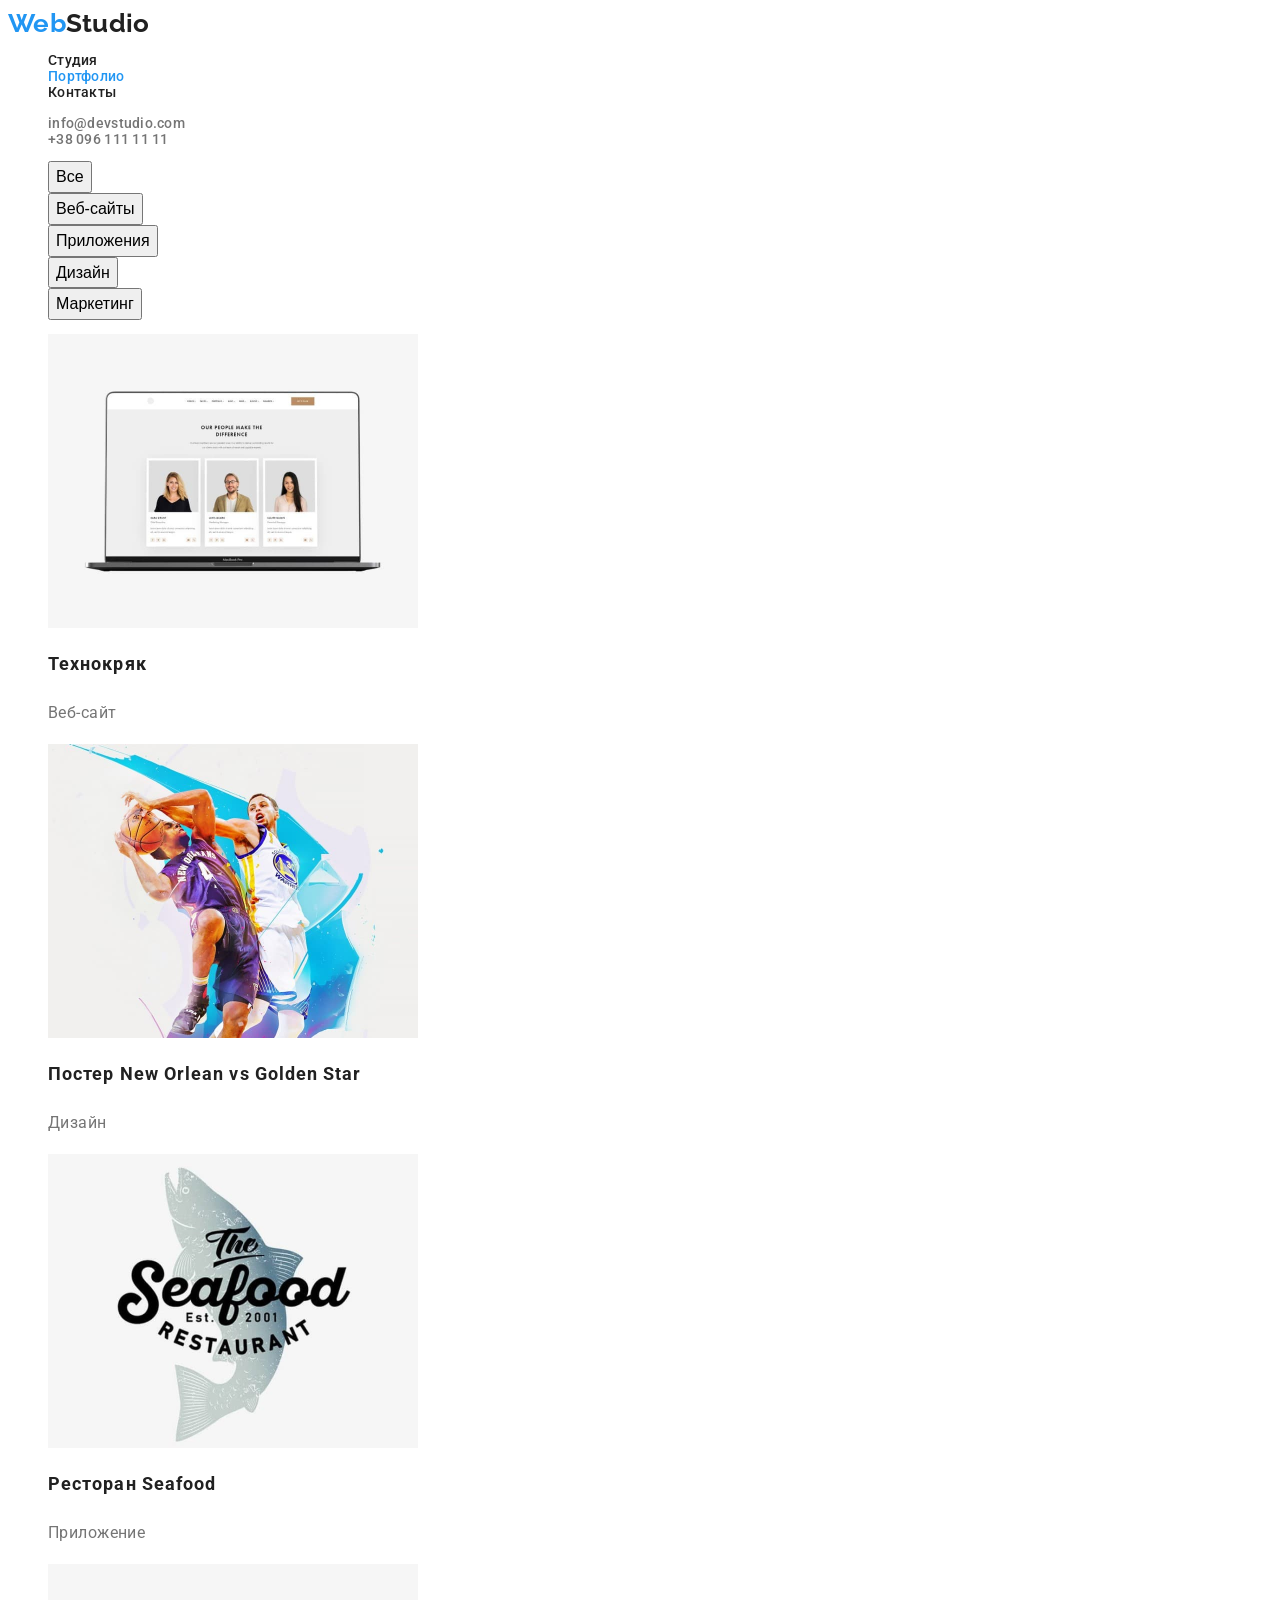
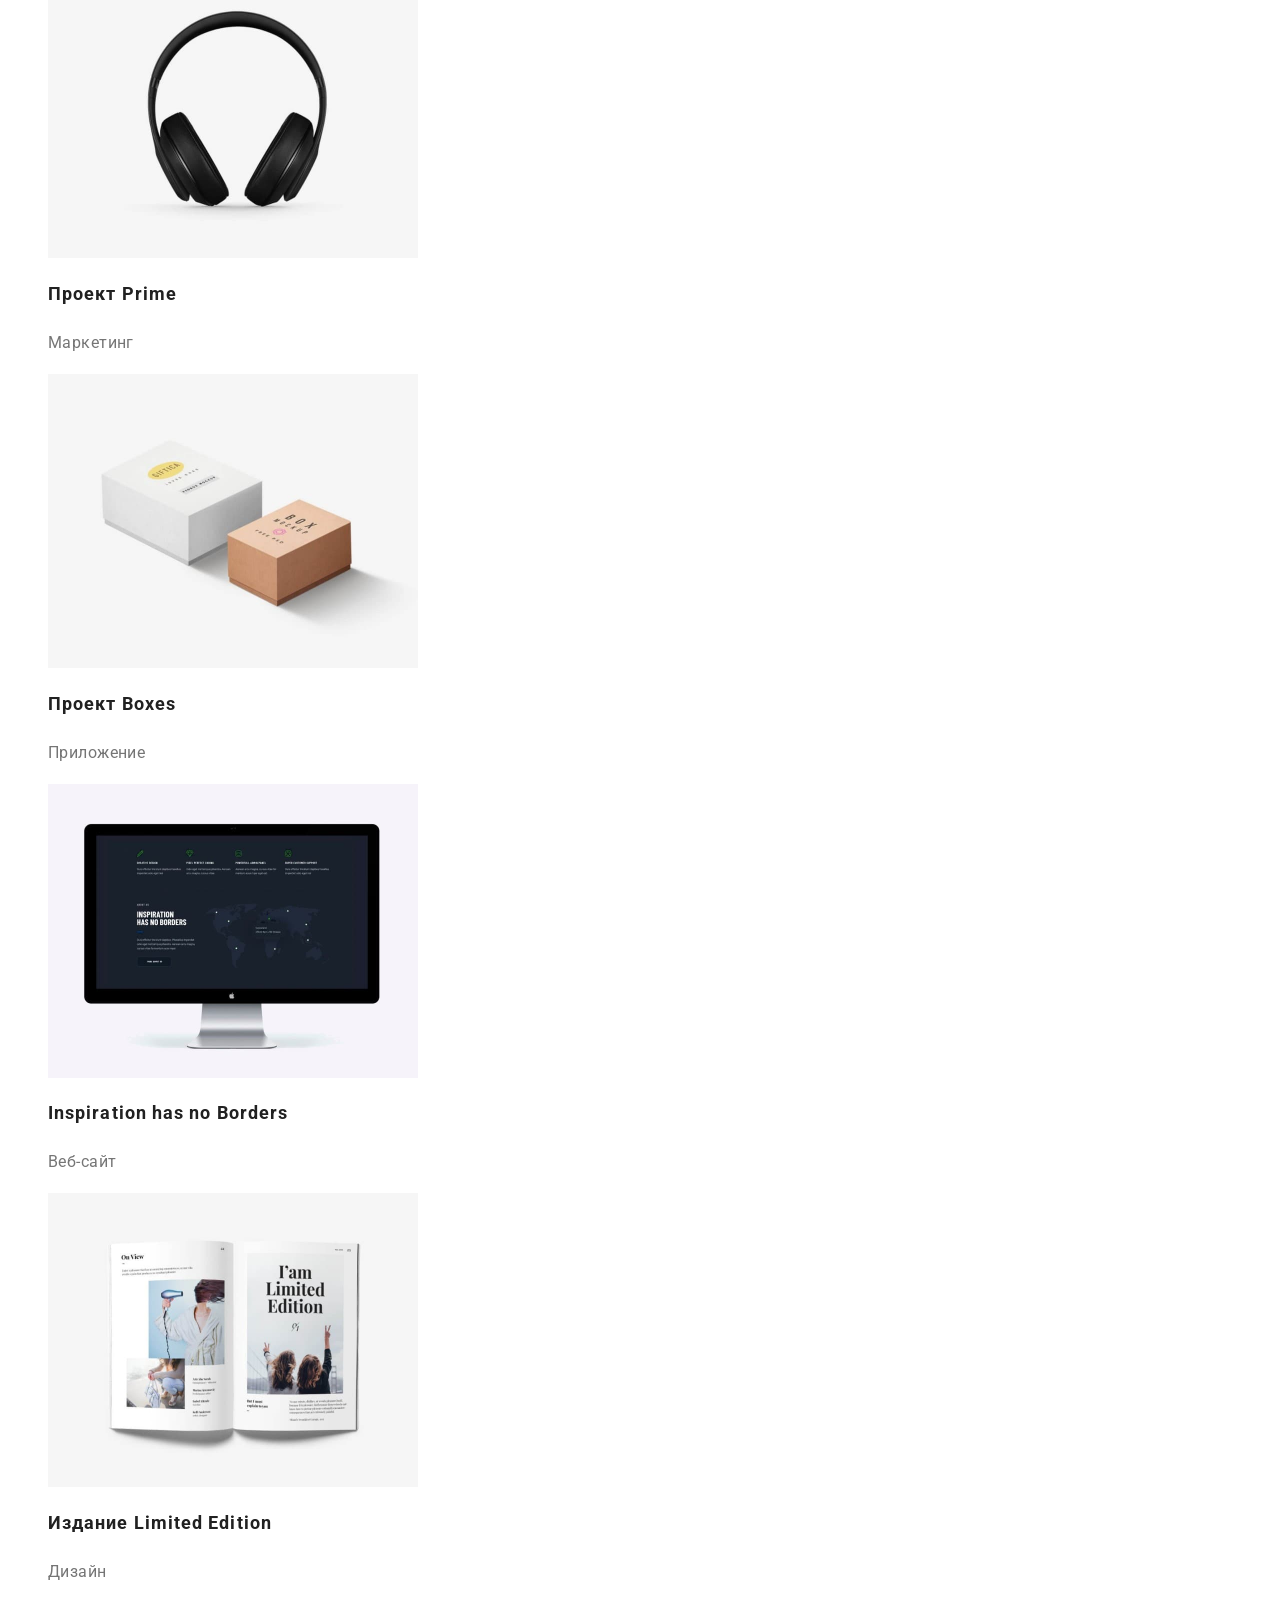
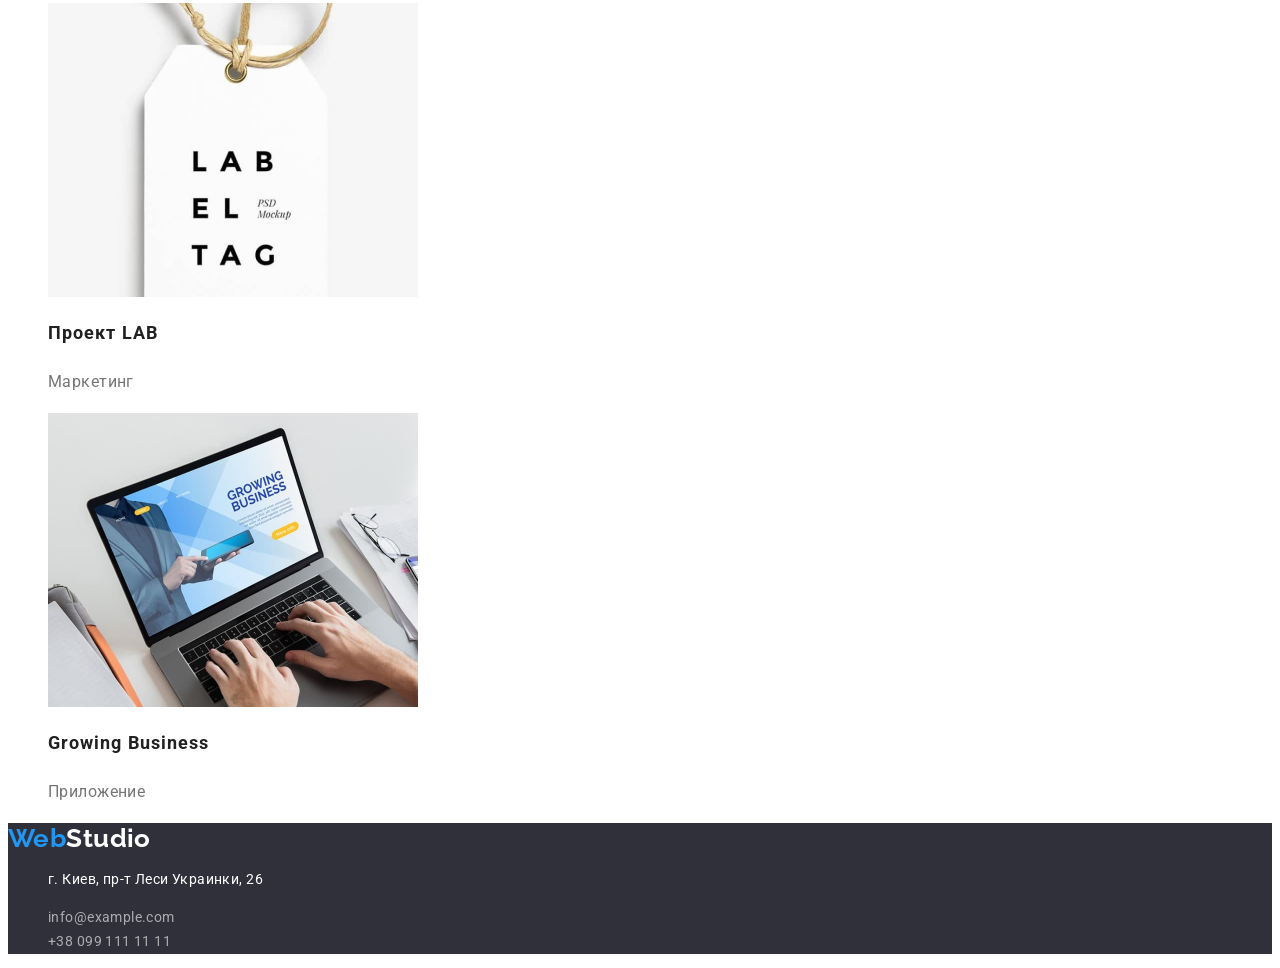
==== commit 0377cb76: "HW correct" ====
--- a/portfolio.html
+++ b/portfolio.html
@@ -18,8 +18,8 @@
             <a href="https://github.com/Igorunka/goit-markup-hw-02.git" class="logo">
                 <span class="logo-web">Web</span>Studio</a>
             <ul class="site-nav">
-                <li><a href="./studio.html" class="link">Студия</a></li>
-                <li><a href="" class="link">Портфолио</a></li>
+                <li><a href="./index.html" class="link">Студия</a></li>
+                <li><a href="" class="link current">Портфолио</a></li>
                 <li><a href="" class="link">Контакты</a></li>
             </ul>
         </nav>
--- a/css/styles.css
+++ b/css/styles.css
@@ -1,8 +1,20 @@
+/* основний колір #212121 */
+/* додатковий колір #757575 */
+/* акцент #2196F3 */
+/* білий колір #ffffff */
+
+:root {
+    --main-text-color: #212121;
+    --second-text-color: #757575;
+    --accent-color: #2196F3;
+    --white-text-color: #ffffff;
+}
 body {
-background-color: #ffffff;;
+background-color: #ffffff;
 font-family: Roboto, sans-serif;
-color: #212121;
+color: var(--main-text-color);
 letter-spacing: 0.03em;
+font-size: 14px;
 }
 .button{
     cursor: pointer;
@@ -17,15 +29,14 @@
 text-decoration: none;
 }
 .logo-web{
-    color: #2196F3;
+    color: var(--accent-color);
 }
 .page-header .logo{
-    color: #212121;
+    color: var(--main-text-color);
 }
      /* Navigation */
 .navigation{
 font-weight: 500;
-font-size: 14px;
 line-height: 1.14;
 letter-spacing: 0.02em;
 }
@@ -33,18 +44,24 @@
     list-style: none;
 }
 .site-nav .link{
-    color: #212121;
+    color: var(--main-text-color);
 text-decoration: none;
+}
+.site-nav .link.current{
+    color: var(--accent-color);
 }
 .site-nav .link:hover,
 .site-nav .link:focus,
 .contacts-header .link:hover,
 .contacts-header .link:focus{
-    color: #2196F3;
+    color: var(--accent-color);
 }
 .contacts-header .link{
-    color: #757575;
+    color: var(--second-text-color);
 text-decoration: none;
+font-weight: 500;
+line-height: 1,14;
+letter-spacing: 0.02em;
 }
                                    /* Studio */
    /* Hero */
@@ -52,7 +69,7 @@
     background-color: #2F303A;
 }
 .text-hero{
-    color: #ffffff;
+    color: var(--white-text-color);
 font-weight: 900;
 font-size: 44px;
 line-height: 1.36;
@@ -61,8 +78,8 @@
 text-transform: uppercase;
 }
 .hero .button{
-    color: #ffffff;
-background-color: #2196F3;
+    color: var(--white-text-color);
+background-color: var(--accent-color);
 font-weight: 700;
 font-size: 16px;
 line-height: 1.87;
@@ -82,9 +99,7 @@
 text-transform: uppercase;
 }
 .list-feature .desc{
-    color: #757575;
-font-weight: 400;
-font-size: 14px;
+    color: var(--second-text-color);
 line-height: 1.7;
 }
      /* Work */
@@ -107,8 +122,7 @@
 line-height: 1.19;
 }
 .team-list .desc{
-    color: #757575;
-    font-weight: 400;
+    color: var(--second-text-color);
 font-size: 16px;
 line-height: 1.19;
 }
@@ -125,8 +139,8 @@
 }
 .filter .button:hover,
 .filter .button:focus{
-    color: #FFFFFF;
-    background-color: #2196F3;;
+    color: var(--white-text-color);
+    background-color: var(--accent-color);
 }
 /* Gallery */
 .gallery{
@@ -136,15 +150,14 @@
     text-decoration: none;
 }
 .gallery .title{
-    color: #212121;
+    color: var(--main-text-color);
     font-weight: 700;
 font-size: 18px;
 line-height: 2;
 letter-spacing: 0.06em;
 }
 .gallery .desc{
-    color: #757575;
-    font-weight: 400;
+    color: var(--second-text-color);
 font-size: 16px;
 line-height: 1.87;
 }
@@ -154,7 +167,7 @@
     background-color: #2F303A;
 }
 .page-footer .logo{
-    color: #ffffff;
+    color: var(--white-text-color);
 }
 .adress-list{
     list-style: none;
@@ -162,17 +175,15 @@
 .adress-list .link{
     text-decoration: none;
     color: rgba(255, 255, 255, 0.6);
-    font-weight: 400;
-font-size: 14px;
 line-height: 1.71;
+font-style: normal;
 }
 .adress-list .link:hover,
 .adress-list .link:focus{
-    color: #2196F3;
+    color: var(--accent-color);
 }
 .adress-list .text{
-    color: #FFFFFF;
-    font-weight: 400;
-font-size: 14px;
+    color: var(--white-text-color);
 line-height: 1.71;
+font-style: normal;
 }
